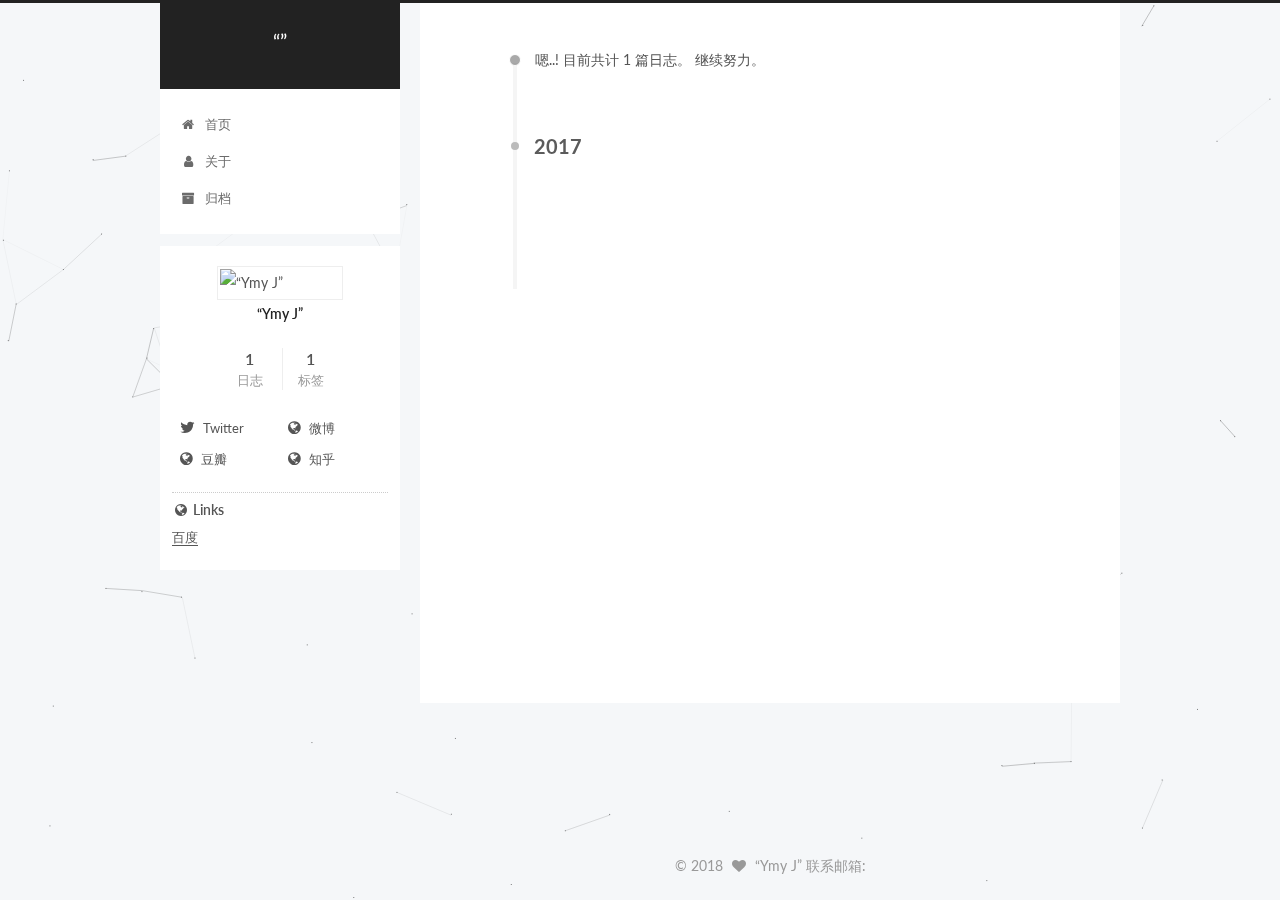
==== archives/index.html @ 7ba3b8d5 "Site updated: 2018-02-01 21:15:27" ====
<!DOCTYPE html>



  


<html class="theme-next pisces use-motion" lang="zh-Hans">
<head>
  <meta charset="UTF-8"/>
<meta http-equiv="X-UA-Compatible" content="IE=edge" />
<meta name="viewport" content="width=device-width, initial-scale=1, maximum-scale=1"/>
<meta name="theme-color" content="#222">
<meta name="google-site-verification" content="NlLDxI8BqoZRFoUA8p0LMrttBZUFwiZdtdNkW_THh2k" />









<meta http-equiv="Cache-Control" content="no-transform" />
<meta http-equiv="Cache-Control" content="no-siteapp" />



  <meta name="google-site-verification" content="true" />













  
  
  <link href="/lib/fancybox/source/jquery.fancybox.css?v=2.1.5" rel="stylesheet" type="text/css" />




  
  
  
  

  
    
    
  

  

  

  

  

  
    
    
    <link href="//fonts.googleapis.com/css?family=Lato:300,300italic,400,400italic,700,700italic&subset=latin,latin-ext" rel="stylesheet" type="text/css">
  






<link href="/lib/font-awesome/css/font-awesome.min.css?v=4.6.2" rel="stylesheet" type="text/css" />

<link href="/css/main.css?v=5.1.2" rel="stylesheet" type="text/css" />









  <link rel="shortcut icon" type="image/x-icon" href="/favicon.ico?v=5.1.2" />






<meta property="og:type" content="website">
<meta property="og:title" content="“”">
<meta property="og:url" content="http://gamejsq.github.io/archives/index.html">
<meta property="og:site_name" content="“”">
<meta property="og:locale" content="zh-Hans">
<meta name="twitter:card" content="summary">
<meta name="twitter:title" content="“”">



<script type="text/javascript" id="hexo.configurations">
  var NexT = window.NexT || {};
  var CONFIG = {
    root: '/',
    scheme: 'Pisces',
    sidebar: {"position":"left","display":"post","offset":12,"offset_float":12,"b2t":false,"scrollpercent":false,"onmobile":false},
    fancybox: true,
    tabs: true,
    motion: true,
    duoshuo: {
      userId: '0',
      author: '博主'
    },
    algolia: {
      applicationID: '',
      apiKey: '',
      indexName: '',
      hits: {"per_page":10},
      labels: {"input_placeholder":"Search for Posts","hits_empty":"We didn't find any results for the search: ${query}","hits_stats":"${hits} results found in ${time} ms"}
    }
  };
</script>



  <link rel="canonical" href="http://gamejsq.github.io/archives/"/>





  <title>归档 | “”</title>
  












  <div style="display: none;">
    <script src="//s95.cnzz.com/z_stat.php?id=1267088161&web_id=1267088161" language="JavaScript"></script>
  </div>





</head>

<body itemscope itemtype="http://schema.org/WebPage" lang="zh-Hans">

  
  
    
  

  <div class="container sidebar-position-left  page-archive  ">
    <div class="headband"></div>

    <header id="header" class="header" itemscope itemtype="http://schema.org/WPHeader">
      <div class="header-inner"><div class="site-brand-wrapper">
  <div class="site-meta ">
    

    <div class="custom-logo-site-title">
      <a href="/"  class="brand" rel="start">
        <span class="logo-line-before"><i></i></span>
        <span class="site-title">“”</span>
        <span class="logo-line-after"><i></i></span>
      </a>
    </div>
      
        <p class="site-subtitle"></p>
      
  </div>

  <div class="site-nav-toggle">
    <button>
      <span class="btn-bar"></span>
      <span class="btn-bar"></span>
      <span class="btn-bar"></span>
    </button>
  </div>
</div>

<nav class="site-nav">
  

  
    <ul id="menu" class="menu">
      
        
        <li class="menu-item menu-item-home">
          <a href="/" rel="section">
            
              <i class="menu-item-icon fa fa-fw fa-home"></i> <br />
            
            首页
          </a>
        </li>
      
        
        <li class="menu-item menu-item-about">
          <a href="/about/" rel="section">
            
              <i class="menu-item-icon fa fa-fw fa-user"></i> <br />
            
            关于
          </a>
        </li>
      
        
        <li class="menu-item menu-item-archives">
          <a href="/archives/" rel="section">
            
              <i class="menu-item-icon fa fa-fw fa-archive"></i> <br />
            
            归档
          </a>
        </li>
      

      
    </ul>
  

  
</nav>



 </div>
    </header>

    <main id="main" class="main">
      <div class="main-inner">
        <div class="content-wrap">
          <div id="content" class="content">
            

  
  
  
  <div class="post-block archive">
    <div id="posts" class="posts-collapse">
      <span class="archive-move-on"></span>

      <span class="archive-page-counter">
        
        
        
          
        
        嗯..! 目前共计 1 篇日志。 继续努力。
      </span>

      

        
        
        

        
          
          <div class="collection-title">
            <h2 class="archive-year motion-element" id="archive-year-2017">2017</h2>
          </div>
        
        

        

  <article class="post post-type-normal" itemscope itemtype="http://schema.org/Article">
    <header class="post-header">

      <h2 class="post-title">
        
            <a class="post-title-link" href="/2017/10/31/gamejsqhelp/" itemprop="url">
              
                <span itemprop="name">最新科学上网排行</span>
              
            </a>
        
      </h2>

      <div class="post-meta">
        <time class="post-time" itemprop="dateCreated"
              datetime="2017-10-31T23:24:54+08:00"
              content="2017-10-31" >
          10-31
        </time>
      </div>

    </header>
  </article>



      

    </div>
  </div>
  
  
  

  



          </div>
          


          

        </div>
        
          
  
  <div class="sidebar-toggle">
    <div class="sidebar-toggle-line-wrap">
      <span class="sidebar-toggle-line sidebar-toggle-line-first"></span>
      <span class="sidebar-toggle-line sidebar-toggle-line-middle"></span>
      <span class="sidebar-toggle-line sidebar-toggle-line-last"></span>
    </div>
  </div>

  <aside id="sidebar" class="sidebar">
    
    <div class="sidebar-inner">

      

      

      <section class="site-overview sidebar-panel sidebar-panel-active">
        <div class="site-author motion-element" itemprop="author" itemscope itemtype="http://schema.org/Person">
          <img class="site-author-image" itemprop="image"
               src="/images/avatar.gif"
               alt="“Ymy J”" />
          <p class="site-author-name" itemprop="name">“Ymy J”</p>
           
              <p class="site-description motion-element" itemprop="description"></p>
          
        </div>
        <nav class="site-state motion-element">

          
            <div class="site-state-item site-state-posts">
              <a href="/archives/">
                <span class="site-state-item-count">1</span>
                <span class="site-state-item-name">日志</span>
              </a>
            </div>
          

          

          
            
            
            <div class="site-state-item site-state-tags">
              
                <span class="site-state-item-count">1</span>
                <span class="site-state-item-name">标签</span>
              
            </div>
          

        </nav>

        

        <div class="links-of-author motion-element">
          
            
              <span class="links-of-author-item">
                <a href="https://twitter.com/" target="_blank" title="Twitter">
                  
                    <i class="fa fa-fw fa-twitter"></i>
                  
                    
                      Twitter
                    
                </a>
              </span>
            
              <span class="links-of-author-item">
                <a href="http://weibo.com/" target="_blank" title="微博">
                  
                    <i class="fa fa-fw fa-globe"></i>
                  
                    
                      微博
                    
                </a>
              </span>
            
              <span class="links-of-author-item">
                <a href="http://douban.com/" target="_blank" title="豆瓣">
                  
                    <i class="fa fa-fw fa-globe"></i>
                  
                    
                      豆瓣
                    
                </a>
              </span>
            
              <span class="links-of-author-item">
                <a href="http://www.zhihu.com/" target="_blank" title="知乎">
                  
                    <i class="fa fa-fw fa-globe"></i>
                  
                    
                      知乎
                    
                </a>
              </span>
            
          
        </div>

        
        

        
        
          <div class="links-of-blogroll motion-element links-of-blogroll-block">
            <div class="links-of-blogroll-title">
              <i class="fa  fa-fw fa-globe"></i>
              Links
            </div>
            <ul class="links-of-blogroll-list">
              
                <li class="links-of-blogroll-item">
                  <a href="http://www.baidu.com/" title="百度" target="_blank">百度</a>
                </li>
              
            </ul>
          </div>
        

        


      </section>

      

      

    </div>
  </aside>


        
      </div>
    </main>

    <footer id="footer" class="footer">
      <div class="footer-inner">
        <div class="copyright" >
  
  &copy; 
  <span itemprop="copyrightYear">2018</span>
  <span class="with-love">
    <i class="fa fa-heart"></i>
  </span>
  <span class="author" itemprop="copyrightHolder">“Ymy J” 联系邮箱: </span>
</div>



        
<div class="busuanzi-count">
  <script async src="https://dn-lbstatics.qbox.me/busuanzi/2.3/busuanzi.pure.mini.js"></script>

  

  
</div>


        
      </div>
    </footer>

    
      <div class="back-to-top">
        <i class="fa fa-arrow-up"></i>
        
      </div>
    

  </div>

  

<script type="text/javascript">
  if (Object.prototype.toString.call(window.Promise) !== '[object Function]') {
    window.Promise = null;
  }
</script>









  


  











  
  <script type="text/javascript" src="/lib/jquery/index.js?v=2.1.3"></script>

  
  <script type="text/javascript" src="/lib/fastclick/lib/fastclick.min.js?v=1.0.6"></script>

  
  <script type="text/javascript" src="/lib/jquery_lazyload/jquery.lazyload.js?v=1.9.7"></script>

  
  <script type="text/javascript" src="/lib/velocity/velocity.min.js?v=1.2.1"></script>

  
  <script type="text/javascript" src="/lib/velocity/velocity.ui.min.js?v=1.2.1"></script>

  
  <script type="text/javascript" src="/lib/fancybox/source/jquery.fancybox.pack.js?v=2.1.5"></script>

  
  <script type="text/javascript" src="/lib/canvas-nest/canvas-nest.min.js"></script>


  


  <script type="text/javascript" src="/js/src/utils.js?v=5.1.2"></script>

  <script type="text/javascript" src="/js/src/motion.js?v=5.1.2"></script>



  
  


  <script type="text/javascript" src="/js/src/affix.js?v=5.1.2"></script>

  <script type="text/javascript" src="/js/src/schemes/pisces.js?v=5.1.2"></script>



  
  
    <script type="text/javascript" id="motion.page.archive">
      $('.archive-year').velocity('transition.slideLeftIn');
    </script>
  


  


  <script type="text/javascript" src="/js/src/bootstrap.js?v=5.1.2"></script>



  


  




	





  





  






  





  

  

  

  

  

  

</body>
</html>
---- css/main.css ----
/* normalize.css v3.0.2 | MIT License | git.io/normalize */
html {
  font-family: sans-serif; /* 1 */
  -ms-text-size-adjust: 100%; /* 2 */
  -webkit-text-size-adjust: 100%; /* 2 */
}
body {
  margin: 0;
}
article,
aside,
details,
figcaption,
figure,
footer,
header,
hgroup,
main,
menu,
nav,
section,
summary {
  display: block;
}
audio,
canvas,
progress,
video {
  display: inline-block; /* 1 */
  vertical-align: baseline; /* 2 */
}
audio:not([controls]) {
  display: none;
  height: 0;
}
[hidden],
template {
  display: none;
}
a {
  background-color: transparent;
}
a:active,
a:hover {
  outline: 0;
}
abbr[title] {
  border-bottom: 1px dotted;
}
b,
strong {
  font-weight: bold;
}
dfn {
  font-style: italic;
}
h1 {
  font-size: 2em;
  margin: 0.67em 0;
}
mark {
  background: #ff0;
  color: #000;
}
small {
  font-size: 80%;
}
sub,
sup {
  font-size: 75%;
  line-height: 0;
  position: relative;
  vertical-align: baseline;
}
sup {
  top: -0.5em;
}
sub {
  bottom: -0.25em;
}
img {
  border: 0;
}
svg:not(:root) {
  overflow: hidden;
}
figure {
  margin: 1em 40px;
}
hr {
  -moz-box-sizing: content-box;
  box-sizing: content-box;
  height: 0;
}
pre {
  overflow: auto;
}
code,
kbd,
pre,
samp {
  font-family: monospace, monospace;
  font-size: 1em;
}
button,
input,
optgroup,
select,
textarea {
  color: inherit; /* 1 */
  font: inherit; /* 2 */
  margin: 0; /* 3 */
}
button {
  overflow: visible;
}
button,
select {
  text-transform: none;
}
button,
html input[type="button"],
input[type="reset"],
input[type="submit"] {
  -webkit-appearance: button; /* 2 */
  cursor: pointer; /* 3 */
}
button[disabled],
html input[disabled] {
  cursor: default;
}
button::-moz-focus-inner,
input::-moz-focus-inner {
  border: 0;
  padding: 0;
}
input {
  line-height: normal;
}
input[type="checkbox"],
input[type="radio"] {
  box-sizing: border-box; /* 1 */
  padding: 0; /* 2 */
}
input[type="number"]::-webkit-inner-spin-button,
input[type="number"]::-webkit-outer-spin-button {
  height: auto;
}
input[type="search"] {
  -webkit-appearance: textfield; /* 1 */
  -moz-box-sizing: content-box;
  -webkit-box-sizing: content-box; /* 2 */
  box-sizing: content-box;
}
input[type="search"]::-webkit-search-cancel-button,
input[type="search"]::-webkit-search-decoration {
  -webkit-appearance: none;
}
fieldset {
  border: 1px solid #c0c0c0;
  margin: 0 2px;
  padding: 0.35em 0.625em 0.75em;
}
legend {
  border: 0; /* 1 */
  padding: 0; /* 2 */
}
textarea {
  overflow: auto;
}
optgroup {
  font-weight: bold;
}
table {
  border-collapse: collapse;
  border-spacing: 0;
}
td,
th {
  padding: 0;
}
::selection {
  background: #262a30;
  color: #fff;
}
body {
  position: relative;
  font-family: 'Lato', "PingFang SC", "Microsoft YaHei", sans-serif;
  font-size: 14px;
  line-height: 2;
  color: #555;
  background: #f5f7f9;
}
@media (max-width: 767px) {
  body {
    padding-right: 0 !important;
  }
}
@media (min-width: 768px) and (max-width: 991px) {
  body {
    padding-right: 0 !important;
  }
}
@media (min-width: 1600px) {
  body {
    font-size: 16px;
  }
}
h1,
h2,
h3,
h4,
h5,
h6 {
  margin: 0;
  padding: 0;
  font-weight: bold;
  line-height: 1.5;
  font-family: 'Lato', "PingFang SC", "Microsoft YaHei", sans-serif;
}
h2,
h3,
h4,
h5,
h6 {
  margin: 20px 0 15px;
}
h1 {
  font-size: 22px;
}
@media (max-width: 767px) {
  h1 {
    font-size: 18px;
  }
}
h2 {
  font-size: 20px;
}
@media (max-width: 767px) {
  h2 {
    font-size: 16px;
  }
}
h3 {
  font-size: 18px;
}
@media (max-width: 767px) {
  h3 {
    font-size: 14px;
  }
}
h4 {
  font-size: 16px;
}
@media (max-width: 767px) {
  h4 {
    font-size: 12px;
  }
}
h5 {
  font-size: 14px;
}
@media (max-width: 767px) {
  h5 {
    font-size: 10px;
  }
}
h6 {
  font-size: 12px;
}
@media (max-width: 767px) {
  h6 {
    font-size: 8px;
  }
}
p {
  margin: 0 0 20px 0;
}
a {
  color: #555;
  text-decoration: none;
  border-bottom: 1px solid #999;
  word-wrap: break-word;
}
a:hover {
  color: #222;
  border-bottom-color: #222;
}
blockquote {
  margin: 0;
  padding: 0;
}
img {
  display: block;
  margin: auto;
  max-width: 100%;
  height: auto;
}
hr {
  margin: 40px 0;
  height: 3px;
  border: none;
  background-color: #ddd;
  background-image: repeating-linear-gradient(-45deg, #fff, #fff 4px, transparent 4px, transparent 8px);
}
blockquote {
  padding: 0 15px;
  color: #666;
  border-left: 4px solid #ddd;
}
blockquote cite::before {
  content: "-";
  padding: 0 5px;
}
dt {
  font-weight: 700;
}
dd {
  margin: 0;
  padding: 0;
}
.text-left {
  text-align: left;
}
.text-center {
  text-align: center;
}
.text-right {
  text-align: right;
}
.text-justify {
  text-align: justify;
}
.text-nowrap {
  white-space: nowrap;
}
.text-lowercase {
  text-transform: lowercase;
}
.text-uppercase {
  text-transform: uppercase;
}
.text-capitalize {
  text-transform: capitalize;
}
.center-block {
  display: block;
  margin-left: auto;
  margin-right: auto;
}
.clearfix:before,
.clearfix:after {
  content: " ";
  display: table;
}
.clearfix:after {
  clear: both;
}
.pullquote {
  width: 45%;
}
.pullquote.left {
  float: left;
  margin-left: 5px;
  margin-right: 10px;
}
.pullquote.right {
  float: right;
  margin-left: 10px;
  margin-right: 5px;
}
.affix.affix.affix {
  position: fixed;
}
.translation {
  margin-top: -20px;
  font-size: 14px;
  color: #999;
}
.scrollbar-measure {
  width: 100px;
  height: 100px;
  overflow: scroll;
  position: absolute;
  top: -9999px;
}
.use-motion .motion-element {
  opacity: 0;
}
table {
  margin: 20px 0;
  width: 100%;
  border-collapse: collapse;
  border-spacing: 0;
  border: 1px solid #ddd;
  font-size: 14px;
  table-layout: fixed;
  word-wrap: break-all;
}
table>tbody>tr:nth-of-type(odd) {
  background-color: #f9f9f9;
}
table>tbody>tr:hover {
  background-color: #f5f5f5;
}
caption,
th,
td {
  padding: 8px;
  text-align: left;
  vertical-align: middle;
  font-weight: normal;
}
th,
td {
  border-bottom: 3px solid #ddd;
  border-right: 1px solid #eee;
}
th {
  padding-bottom: 10px;
  font-weight: 700;
}
td {
  border-bottom-width: 1px;
}
html,
body {
  height: 100%;
}
.container {
  position: relative;
  min-height: 100%;
}
.header-inner {
  margin: 0 auto;
  padding: 100px 0 70px;
  width: 700px;
}
@media (min-width: 1600px) {
  .container .header-inner {
    width: 900px;
  }
}
.main {
  padding-bottom: 150px;
}
.main-inner {
  margin: 0 auto;
  width: 700px;
}
@media (min-width: 1600px) {
  .container .main-inner {
    width: 900px;
  }
}
.footer {
  position: absolute;
  left: 0;
  bottom: 0;
  width: 100%;
  min-height: 50px;
}
.footer-inner {
  box-sizing: border-box;
  margin: 20px auto;
  width: 700px;
}
@media (min-width: 1600px) {
  .container .footer-inner {
    width: 900px;
  }
}
pre,
.highlight {
  overflow: auto;
  margin: 20px 0;
  padding: 0;
  font-size: 13px;
  color: #4d4d4c;
  background: #f7f7f7;
  line-height: 1.6;
}
pre,
code {
  font-family: consolas, Menlo, "PingFang SC", "Microsoft YaHei", monospace;
}
code {
  padding: 2px 4px;
  word-wrap: break-word;
  color: #555;
  background: #eee;
  border-radius: 3px;
  font-size: 13px;
}
pre code {
  padding: 0;
  color: #4d4d4c;
  background: none;
  text-shadow: none;
}
.highlight {
  border-radius: 1px;
}
.highlight pre {
  border: none;
  margin: 0;
  padding: 10px 0;
}
.highlight table {
  margin: 0;
  width: auto;
  border: none;
}
.highlight td {
  border: none;
  padding: 0;
}
.highlight figcaption {
  font-size: 1em;
  color: #4d4d4c;
  line-height: 1em;
  margin-bottom: 1em;
}
.highlight figcaption:before,
.highlight figcaption:after {
  content: " ";
  display: table;
}
.highlight figcaption:after {
  clear: both;
}
.highlight figcaption a {
  float: right;
  color: #4d4d4c;
}
.highlight figcaption a:hover {
  border-bottom-color: #4d4d4c;
}
.highlight .gutter pre {
  padding-left: 10px;
  padding-right: 10px;
  color: #869194;
  text-align: right;
  background-color: #eff2f3;
}
.highlight .code pre {
  width: 100%;
  padding-left: 10px;
  padding-right: 10px;
  background-color: #f7f7f7;
}
.highlight .line {
  height: 20px;
}
.gutter {
  -webkit-user-select: none;
  -moz-user-select: none;
  -ms-user-select: none;
  user-select: none;
}
.gist table {
  width: auto;
}
.gist table td {
  border: none;
}
pre .deletion {
  background: #fdd;
}
pre .addition {
  background: #dfd;
}
pre .meta {
  color: #8959a8;
}
pre .comment {
  color: #8e908c;
}
pre .variable,
pre .attribute,
pre .tag,
pre .regexp,
pre .ruby .constant,
pre .xml .tag .title,
pre .xml .pi,
pre .xml .doctype,
pre .html .doctype,
pre .css .id,
pre .css .class,
pre .css .pseudo {
  color: #c82829;
}
pre .number,
pre .preprocessor,
pre .built_in,
pre .literal,
pre .params,
pre .constant,
pre .command {
  color: #f5871f;
}
pre .ruby .class .title,
pre .css .rules .attribute,
pre .string,
pre .value,
pre .inheritance,
pre .header,
pre .ruby .symbol,
pre .xml .cdata,
pre .special,
pre .number,
pre .formula {
  color: #718c00;
}
pre .title,
pre .css .hexcolor {
  color: #3e999f;
}
pre .function,
pre .python .decorator,
pre .python .title,
pre .ruby .function .title,
pre .ruby .title .keyword,
pre .perl .sub,
pre .javascript .title,
pre .coffeescript .title {
  color: #4271ae;
}
pre .keyword,
pre .javascript .function {
  color: #8959a8;
}
.full-image.full-image.full-image {
  border: none;
  max-width: 100%;
  width: auto;
  margin: 20px auto;
}
@media (min-width: 992px) {
  .full-image.full-image.full-image {
    max-width: none;
    width: 118%;
    margin: 0 -9%;
  }
}
.blockquote-center,
.page-home .post-type-quote blockquote,
.page-post-detail .post-type-quote blockquote {
  position: relative;
  margin: 40px 0;
  padding: 0;
  border-left: none;
  text-align: center;
}
.blockquote-center::before,
.page-home .post-type-quote blockquote::before,
.page-post-detail .post-type-quote blockquote::before,
.blockquote-center::after,
.page-home .post-type-quote blockquote::after,
.page-post-detail .post-type-quote blockquote::after {
  position: absolute;
  content: ' ';
  display: block;
  width: 100%;
  height: 24px;
  opacity: 0.2;
  background-repeat: no-repeat;
  background-position: 0 -6px;
  background-size: 22px 22px;
}
.blockquote-center::before,
.page-home .post-type-quote blockquote::before,
.page-post-detail .post-type-quote blockquote::before {
  top: -20px;
  background-image: url("../images/quote-l.svg");
  border-top: 1px solid #ccc;
}
.blockquote-center::after,
.page-home .post-type-quote blockquote::after,
.page-post-detail .post-type-quote blockquote::after {
  bottom: -20px;
  background-image: url("../images/quote-r.svg");
  border-bottom: 1px solid #ccc;
  background-position: 100% 8px;
}
.blockquote-center p,
.page-home .post-type-quote blockquote p,
.page-post-detail .post-type-quote blockquote p,
.blockquote-center div,
.page-home .post-type-quote blockquote div,
.page-post-detail .post-type-quote blockquote div {
  text-align: center;
}
.post .post-body .group-picture img {
  box-sizing: border-box;
  padding: 0 3px;
  border: none;
}
.post .group-picture-row {
  overflow: hidden;
  margin-top: 6px;
}
.post .group-picture-row:first-child {
  margin-top: 0;
}
.post .group-picture-column {
  float: left;
}
.page-post-detail .post-body .group-picture-column {
  float: none;
  margin-top: 10px;
  width: auto !important;
}
.page-post-detail .post-body .group-picture-column img {
  margin: 0 auto;
}
.page-archive .group-picture-container {
  overflow: hidden;
}
.page-archive .group-picture-row {
  float: left;
}
.page-archive .group-picture-row:first-child {
  margin-top: 6px;
}
.page-archive .group-picture-column {
  max-width: 150px;
  max-height: 150px;
}
.post-body .note {
  position: relative;
  padding: 15px;
  margin-bottom: 20px;
  border: 1px solid #eee;
  border-left-width: 5px;
  border-radius: 3px;
}
.post-body .note h2,
.post-body .note h3,
.post-body .note h4,
.post-body .note h5,
.post-body .note h6 {
  margin-top: 0;
  margin-bottom: 0;
  border-bottom: initial;
  padding-top: 0 !important;
}
.post-body .note p:first-child,
.post-body .note ul:first-child,
.post-body .note ol:first-child,
.post-body .note table:first-child,
.post-body .note pre:first-child,
.post-body .note blockquote:first-child {
  margin-top: 0;
}
.post-body .note p:last-child,
.post-body .note ul:last-child,
.post-body .note ol:last-child,
.post-body .note table:last-child,
.post-body .note pre:last-child,
.post-body .note blockquote:last-child {
  margin-bottom: 0;
}
.post-body .note.default {
  border-left-color: #777;
}
.post-body .note.default h2,
.post-body .note.default h3,
.post-body .note.default h4,
.post-body .note.default h5,
.post-body .note.default h6 {
  color: #777;
}
.post-body .note.primary {
  border-left-color: #6f42c1;
}
.post-body .note.primary h2,
.post-body .note.primary h3,
.post-body .note.primary h4,
.post-body .note.primary h5,
.post-body .note.primary h6 {
  color: #6f42c1;
}
.post-body .note.info {
  border-left-color: #428bca;
}
.post-body .note.info h2,
.post-body .note.info h3,
.post-body .note.info h4,
.post-body .note.info h5,
.post-body .note.info h6 {
  color: #428bca;
}
.post-body .note.success {
  border-left-color: #5cb85c;
}
.post-body .note.success h2,
.post-body .note.success h3,
.post-body .note.success h4,
.post-body .note.success h5,
.post-body .note.success h6 {
  color: #5cb85c;
}
.post-body .note.warning {
  border-left-color: #f0ad4e;
}
.post-body .note.warning h2,
.post-body .note.warning h3,
.post-body .note.warning h4,
.post-body .note.warning h5,
.post-body .note.warning h6 {
  color: #f0ad4e;
}
.post-body .note.danger {
  border-left-color: #d9534f;
}
.post-body .note.danger h2,
.post-body .note.danger h3,
.post-body .note.danger h4,
.post-body .note.danger h5,
.post-body .note.danger h6 {
  color: #d9534f;
}
.post-body .label {
  display: inline;
  padding: 0 2px;
  white-space: nowrap;
}
.post-body .label.default {
  background-color: #f0f0f0;
}
.post-body .label.primary {
  background-color: #efe6f7;
}
.post-body .label.info {
  background-color: #e5f2f8;
}
.post-body .label.success {
  background-color: #e7f4e9;
}
.post-body .label.warning {
  background-color: #fcf6e1;
}
.post-body .label.danger {
  background-color: #fae8eb;
}
.post-body .tabs {
  position: relative;
  display: block;
  margin-bottom: 20px;
  padding-top: 10px;
}
.post-body .tabs ul.nav-tabs {
  margin: 0;
  padding: 0;
  display: flex;
  margin-bottom: -1px;
}
@media (max-width: 413px) {
  .post-body .tabs ul.nav-tabs {
    display: block;
    margin-bottom: 5px;
  }
}
.post-body .tabs ul.nav-tabs li.tab {
  list-style-type: none !important;
  margin: 0 0.25em 0 0;
  border-top: 3px solid transparent;
  border-left: 1px solid transparent;
  border-right: 1px solid transparent;
}
@media (max-width: 413px) {
  .post-body .tabs ul.nav-tabs li.tab {
    margin: initial;
    border-top: 1px solid transparent;
    border-left: 3px solid transparent;
    border-right: 1px solid transparent;
    border-bottom: 1px solid transparent;
  }
}
.post-body .tabs ul.nav-tabs li.tab a {
  outline: 0;
  border-bottom: initial;
  display: block;
  line-height: 1.8em;
  padding: 0.25em 0.75em;
  transition-duration: 0.2s;
  transition-timing-function: ease-out;
  transition-delay: 0s;
}
.post-body .tabs ul.nav-tabs li.tab a i {
  width: 1.285714285714286em;
}
.post-body .tabs ul.nav-tabs li.tab.active {
  border-top: 3px solid #fc6423;
  border-left: 1px solid #ddd;
  border-right: 1px solid #ddd;
  background-color: #fff;
}
@media (max-width: 413px) {
  .post-body .tabs ul.nav-tabs li.tab.active {
    border-top: 1px solid #ddd;
    border-left: 3px solid #fc6423;
    border-right: 1px solid #ddd;
    border-bottom: 1px solid #ddd;
  }
}
.post-body .tabs ul.nav-tabs li.tab.active a {
  cursor: default;
  color: #555;
}
.post-body .tabs .tab-content {
  background-color: #fff;
}
.post-body .tabs .tab-content .tab-pane {
  border: 1px solid #ddd;
  padding: 20px 20px 0 20px;
}
.post-body .tabs .tab-content .tab-pane:not(.active) {
  display: none !important;
}
.post-body .tabs .tab-content .tab-pane.active {
  display: block !important;
}
.btn {
  display: inline-block;
  padding: 0 20px;
  font-size: 14px;
  color: #fff;
  background: #222;
  border: 2px solid #555;
  text-decoration: none;
  border-radius: 0;
  transition-property: background-color;
  transition-duration: 0.2s;
  transition-timing-function: ease-in-out;
  transition-delay: 0s;
}
.btn:hover,
.post-button .btn:hover {
  border-color: #222;
  color: #fff;
  background: #222;
}
.btn-bar {
  display: block;
  width: 22px;
  height: 2px;
  background: #555;
  border-radius: 1px;
}
.btn-bar+.btn-bar {
  margin-top: 4px;
}
.pagination {
  margin: 120px 0 40px;
  text-align: center;
  border-top: 1px solid #eee;
}
.page-number-basic,
.pagination .prev,
.pagination .next,
.pagination .page-number,
.pagination .space {
  display: inline-block;
  position: relative;
  top: -1px;
  margin: 0 10px;
  padding: 0 10px;
  line-height: 30px;
}
@media (max-width: 767px) {
  .page-number-basic,
  .pagination .prev,
  .pagination .next,
  .pagination .page-number,
  .pagination .space {
    margin: 0 5px;
  }
}
.pagination .prev,
.pagination .next,
.pagination .page-number {
  border-bottom: 0;
  border-top: 1px solid #eee;
  transition-property: border-color;
  transition-duration: 0.2s;
  transition-timing-function: ease-in-out;
  transition-delay: 0s;
}
.pagination .prev:hover,
.pagination .next:hover,
.pagination .page-number:hover {
  border-top-color: #222;
}
.pagination .space {
  padding: 0;
  margin: 0;
}
.pagination .prev {
  margin-left: 0;
}
.pagination .next {
  margin-right: 0;
}
.pagination .page-number.current {
  color: #fff;
  background: #ccc;
  border-top-color: #ccc;
}
@media (max-width: 767px) {
  .pagination {
    border-top: none;
  }
  .pagination .prev,
  .pagination .next,
  .pagination .page-number {
    margin-bottom: 10px;
    border-top: 0;
    border-bottom: 1px solid #eee;
  }
  .pagination .prev:hover,
  .pagination .next:hover,
  .pagination .page-number:hover {
    border-bottom-color: #222;
  }
}
.comments {
  margin: 60px 20px 0;
}
.tag-cloud {
  text-align: center;
}
.tag-cloud a {
  display: inline-block;
  margin: 10px;
}
.back-to-top {
  box-sizing: border-box;
  position: fixed;
  bottom: -100px;
  right: 30px;
  z-index: 1050;
  padding: 0 6px;
  width: 24px;
  background: #222;
  font-size: 12px;
  opacity: 0.6;
  color: #fff;
  cursor: pointer;
  text-align: center;
  -webkit-transform: translateZ(0);
  transition-property: bottom;
  transition-duration: 0.2s;
  transition-timing-function: ease-in-out;
  transition-delay: 0s;
}
@media (min-width: 768px) and (max-width: 991px) {
  .back-to-top {
    display: none !important;
  }
}
@media (max-width: 767px) {
  .back-to-top {
    display: none !important;
  }
}
.back-to-top.back-to-top-on {
  bottom: 30px;
}
.header {
  background: transparent;
}
.header-inner {
  position: relative;
}
.headband {
  height: 3px;
  background: #222;
}
.site-meta {
  margin: 0;
  text-align: center;
}
@media (max-width: 767px) {
  .site-meta {
    text-align: center;
  }
}
.brand {
  position: relative;
  display: inline-block;
  padding: 0 40px;
  color: #fff;
  background: #222;
  border-bottom: none;
}
.brand:hover {
  color: #fff;
}
.logo {
  display: inline-block;
  margin-right: 5px;
  line-height: 36px;
  vertical-align: top;
}
.site-title {
  display: inline-block;
  vertical-align: top;
  line-height: 36px;
  font-size: 20px;
  font-weight: normal;
  font-family: 'Lato', "PingFang SC", "Microsoft YaHei", sans-serif;
}
.site-subtitle {
  margin-top: 10px;
  font-size: 13px;
  color: #ddd;
}
.use-motion .brand {
  opacity: 0;
}
.use-motion .logo,
.use-motion .site-title,
.use-motion .site-subtitle {
  opacity: 0;
  position: relative;
  top: -10px;
}
.site-nav-toggle {
  display: none;
  position: absolute;
  top: 10px;
  left: 10px;
}
@media (max-width: 767px) {
  .site-nav-toggle {
    display: block;
  }
}
.site-nav-toggle button {
  margin-top: 2px;
  padding: 9px 10px;
  background: transparent;
  border: none;
}
@media (max-width: 767px) {
  .site-nav {
    display: none;
    margin: 0 -10px;
    padding: 0 10px;
    clear: both;
    border-top: 1px solid #ddd;
  }
}
@media (min-width: 768px) and (max-width: 991px) {
  .site-nav {
    display: block !important;
  }
}
@media (min-width: 992px) {
  .site-nav {
    display: block !important;
  }
}
.menu {
  margin-top: 20px;
  padding-left: 0;
  text-align: center;
}
.menu .menu-item {
  display: inline-block;
  margin: 0 10px;
  list-style: none;
}
@media screen and (max-width: 767px) {
  .menu .menu-item {
    margin-top: 10px;
  }
}
.menu .menu-item a {
  display: block;
  font-size: 13px;
  line-height: inherit;
  border-bottom: 1px solid transparent;
  transition-property: border-color;
  transition-duration: 0.2s;
  transition-timing-function: ease-in-out;
  transition-delay: 0s;
}
.menu .menu-item a:hover,
.menu-item-active a {
  border-bottom-color: #222;
}
.menu .menu-item .fa {
  margin-right: 5px;
}
.use-motion .menu-item {
  opacity: 0;
}
.post-body {
  font-family: 'Lato', "PingFang SC", "Microsoft YaHei", sans-serif;
}
@media (max-width: 767px) {
  .post-body {
    word-break: break-word;
  }
}
.post-body .fancybox img {
  display: block !important;
  margin: 0 auto;
  cursor: pointer;
  cursor: zoom-in;
  cursor: -webkit-zoom-in;
}
.post-body .image-caption,
.post-body .figure .caption {
  margin: 10px auto 15px;
  text-align: center;
  font-size: 14px;
  color: #999;
  font-weight: bold;
  line-height: 1;
}
.post-sticky-flag {
  display: inline-block;
  font-size: 16px;
  -ms-transform: rotate(30deg);
  -webkit-transform: rotate(30deg);
  -moz-transform: rotate(30deg);
  -ms-transform: rotate(30deg);
  -o-transform: rotate(30deg);
  transform: rotate(30deg);
}
.posts-expand {
  padding-top: 40px;
}
@media (max-width: 767px) {
  .posts-expand {
    margin: 0 20px;
  }
  .post-body pre {
    padding: 10px;
  }
  .post-body pre .gutter pre {
    padding-right: 10px;
  }
  .post-body .highlight {
    margin-left: 0px;
    margin-right: 0px;
    padding: 0;
  }
  .post-body .highlight .gutter pre {
    padding-right: 10px;
  }
}
@media (min-width: 992px) {
  .posts-expand .post-body {
    text-align: justify;
  }
}
.posts-expand .post-body h2,
.posts-expand .post-body h3,
.posts-expand .post-body h4,
.posts-expand .post-body h5,
.posts-expand .post-body h6 {
  padding-top: 10px;
}
.posts-expand .post-body h2 .header-anchor,
.posts-expand .post-body h3 .header-anchor,
.posts-expand .post-body h4 .header-anchor,
.posts-expand .post-body h5 .header-anchor,
.posts-expand .post-body h6 .header-anchor {
  float: right;
  margin-left: 10px;
  color: #ccc;
  border-bottom-style: none;
  visibility: hidden;
}
.posts-expand .post-body h2 .header-anchor:hover,
.posts-expand .post-body h3 .header-anchor:hover,
.posts-expand .post-body h4 .header-anchor:hover,
.posts-expand .post-body h5 .header-anchor:hover,
.posts-expand .post-body h6 .header-anchor:hover {
  color: inherit;
}
.posts-expand .post-body h2:hover .header-anchor,
.posts-expand .post-body h3:hover .header-anchor,
.posts-expand .post-body h4:hover .header-anchor,
.posts-expand .post-body h5:hover .header-anchor,
.posts-expand .post-body h6:hover .header-anchor {
  visibility: visible;
}
.posts-expand .post-body ul li {
  list-style: circle;
}
.posts-expand .post-body img {
  box-sizing: border-box;
  margin: auto;
  padding: 3px;
  border: 1px solid #ddd;
}
.posts-expand .fancybox img {
  margin: 0 auto;
}
@media (max-width: 767px) {
  .posts-collapse {
    margin: 0 20px;
  }
  .posts-collapse .post-title,
  .posts-collapse .post-meta {
    display: block;
    width: auto;
    text-align: left;
  }
}
.posts-collapse {
  position: relative;
  z-index: 1010;
  margin-left: 55px;
}
.posts-collapse::after {
  content: " ";
  position: absolute;
  top: 20px;
  left: 0;
  margin-left: -2px;
  width: 4px;
  height: 100%;
  background: #f5f5f5;
  z-index: -1;
}
@media (max-width: 767px) {
  .posts-collapse {
    margin: 0 20px;
  }
}
.posts-collapse .collection-title {
  position: relative;
  margin: 60px 0;
}
.posts-collapse .collection-title h1,
.posts-collapse .collection-title h2 {
  margin-left: 20px;
}
.posts-collapse .collection-title small {
  color: #bbb;
  margin-left: 5px;
}
.posts-collapse .collection-title::before {
  content: " ";
  position: absolute;
  left: 0;
  top: 50%;
  margin-left: -4px;
  margin-top: -4px;
  width: 8px;
  height: 8px;
  background: #bbb;
  border-radius: 50%;
}
.posts-collapse .post {
  margin: 30px 0;
}
.posts-collapse .post-header {
  position: relative;
  transition-duration: 0.2s;
  transition-timing-function: ease-in-out;
  transition-delay: 0s;
  transition-property: border;
  border-bottom: 1px dashed #ccc;
}
.posts-collapse .post-header::before {
  content: " ";
  position: absolute;
  left: 0;
  top: 12px;
  width: 6px;
  height: 6px;
  margin-left: -4px;
  background: #bbb;
  border-radius: 50%;
  border: 1px solid #fff;
  transition-duration: 0.2s;
  transition-timing-function: ease-in-out;
  transition-delay: 0s;
  transition-property: background;
}
.posts-collapse .post-header:hover {
  border-bottom-color: #666;
}
.posts-collapse .post-header:hover::before {
  background: #222;
}
.posts-collapse .post-meta {
  position: absolute;
  font-size: 12px;
  left: 20px;
  top: 5px;
}
.posts-collapse .post-comments-count {
  display: none;
}
.posts-collapse .post-title {
  margin-left: 60px;
  font-size: 16px;
  font-weight: normal;
  line-height: inherit;
}
.posts-collapse .post-title::after {
  margin-left: 3px;
  opacity: 0.6;
}
.posts-collapse .post-title a {
  color: #666;
  border-bottom: none;
}
.page-home .post-type-quote .post-header,
.page-post-detail .post-type-quote .post-header,
.page-home .post-type-quote .post-tags,
.page-post-detail .post-type-quote .post-tags {
  display: none;
}
.posts-expand .post-title {
  font-size: 26px;
  text-align: center;
  word-break: break-word;
  font-weight: 400;
}
@media (max-width: 767px) {
  .posts-expand .post-title {
    font-size: 22px;
  }
}
.posts-expand .post-title-link {
  display: inline-block;
  position: relative;
  color: #555;
  border-bottom: none;
  line-height: 1.2;
  vertical-align: top;
}
.posts-expand .post-title-link::before {
  content: "";
  position: absolute;
  width: 100%;
  height: 2px;
  bottom: 0;
  left: 0;
  background-color: #000;
  visibility: hidden;
  -webkit-transform: scaleX(0);
  -moz-transform: scaleX(0);
  -ms-transform: scaleX(0);
  -o-transform: scaleX(0);
  transform: scaleX(0);
  transition-duration: 0.2s;
  transition-timing-function: ease-in-out;
  transition-delay: 0s;
}
.posts-expand .post-title-link:hover::before {
  visibility: visible;
  -webkit-transform: scaleX(1);
  -moz-transform: scaleX(1);
  -ms-transform: scaleX(1);
  -o-transform: scaleX(1);
  transform: scaleX(1);
}
.posts-expand .post-title-link .fa {
  font-size: 16px;
}
.posts-expand .post-meta {
  margin: 3px 0 60px 0;
  color: #999;
  font-family: 'Lato', "PingFang SC", "Microsoft YaHei", sans-serif;
  font-size: 12px;
  text-align: center;
}
.posts-expand .post-meta .post-category-list {
  display: inline-block;
  margin: 0;
  padding: 3px;
}
.posts-expand .post-meta .post-category-list-link {
  color: #999;
}
.posts-expand .post-meta .post-description {
  font-size: 14px;
  margin-top: 2px;
}
.post-wordcount {
  display: inline-block;
}
.post-meta-divider {
  margin: 0 0.5em;
}
.post-meta-item-icon {
  margin-right: 3px;
}
@media (min-width: 768px) and (max-width: 991px) {
  .post-meta-item-icon {
    display: inline-block;
  }
}
@media (max-width: 767px) {
  .post-meta-item-icon {
    display: inline-block;
  }
}
@media (min-width: 768px) and (max-width: 991px) {
  .post-meta-item-text {
    display: none;
  }
}
@media (max-width: 767px) {
  .post-meta-item-text {
    display: none;
  }
}
@media (max-width: 767px) {
  .posts-expand .post-comments-count {
    display: none;
  }
}
.post-button {
  margin-top: 50px;
}
.post-button .btn {
  color: #555;
  font-size: 14px;
  background: #fff;
  border-radius: 2px;
  line-height: 2;
  margin: 0 4px 8px 4px;
}
.post-button .fa-fw {
  width: 1.285714285714286em;
  text-align: left;
}
.posts-expand .post-tags {
  margin-top: 40px;
  text-align: center;
}
.posts-expand .post-tags a {
  display: inline-block;
  margin-right: 10px;
  font-size: 13px;
}
.post-nav {
  display: table;
  margin-top: 15px;
  width: 100%;
  border-top: 1px solid #eee;
}
.post-nav-divider {
  display: table-cell;
  width: 10%;
}
.post-nav-item {
  display: table-cell;
  padding: 10px 0 0 0;
  width: 45%;
  vertical-align: top;
}
.post-nav-item a {
  position: relative;
  display: block;
  line-height: 25px;
  font-size: 14px;
  color: #555;
  border-bottom: none;
}
.post-nav-item a:hover {
  color: #222;
  border-bottom: none;
}
.post-nav-item a:active {
  top: 2px;
}
.post-nav-item .fa {
  position: absolute;
  top: 8px;
  left: 0;
  font-size: 12px;
}
.post-nav-next a {
  padding-left: 15px;
}
.post-nav-prev {
  text-align: right;
}
.post-nav-prev a {
  padding-right: 15px;
}
.post-nav-prev .fa {
  right: 0;
  left: auto;
}
.posts-expand .post-eof {
  display: block;
  margin: 80px auto 60px;
  width: 8%;
  height: 1px;
  background: #ccc;
  text-align: center;
}
.post:last-child .post-eof.post-eof.post-eof {
  display: none;
}
.post-gallery {
  display: table;
  table-layout: fixed;
  width: 100%;
  border-collapse: separate;
}
.post-gallery-row {
  display: table-row;
}
.post-gallery .post-gallery-img {
  display: table-cell;
  text-align: center;
  vertical-align: middle;
  border: none;
}
.post-gallery .post-gallery-img img {
  max-width: 100%;
  max-height: 100%;
  border: none;
}
.fancybox-close,
.fancybox-close:hover {
  border: none;
}
.rtl.post-body p,
.rtl.post-body a,
.rtl.post-body h1,
.rtl.post-body h2,
.rtl.post-body h3,
.rtl.post-body h4,
.rtl.post-body h5,
.rtl.post-body h6,
.rtl.post-body li,
.rtl.post-body ul,
.rtl.post-body ol {
  direction: rtl;
  font-family: UKIJ Ekran;
}
.rtl.post-title {
  font-family: UKIJ Ekran;
}
.sidebar {
  position: fixed;
  right: 0;
  top: 0;
  bottom: 0;
  width: 0;
  z-index: 1040;
  box-shadow: inset 0 2px 6px #000;
  background: #222;
  -webkit-transform: translateZ(0);
}
.sidebar a {
  color: #999;
  border-bottom-color: #555;
}
.sidebar a:hover {
  color: #eee;
}
@media (min-width: 768px) and (max-width: 991px) {
  .sidebar {
    display: none !important;
  }
}
@media (max-width: 767px) {
  .sidebar {
    display: none !important;
  }
}
.sidebar-inner {
  position: relative;
  padding: 20px 10px;
  color: #999;
  text-align: center;
}
.sidebar-toggle {
  position: fixed;
  right: 30px;
  bottom: 45px;
  width: 14px;
  height: 14px;
  padding: 5px;
  background: #222;
  line-height: 0;
  z-index: 1050;
  cursor: pointer;
  -webkit-transform: translateZ(0);
}
@media (min-width: 768px) and (max-width: 991px) {
  .sidebar-toggle {
    display: none !important;
  }
}
@media (max-width: 767px) {
  .sidebar-toggle {
    display: none !important;
  }
}
.sidebar-toggle-line {
  position: relative;
  display: inline-block;
  vertical-align: top;
  height: 2px;
  width: 100%;
  background: #fff;
  margin-top: 3px;
}
.sidebar-toggle-line:first-child {
  margin-top: 0;
}
.site-author-image {
  display: block;
  margin: 0 auto;
  padding: 2px;
  max-width: 120px;
  height: auto;
  border: 1px solid #eee;
}
.site-author-name {
  margin: 0;
  text-align: center;
  color: #222;
  font-weight: 600;
}
.site-description {
  margin-top: 0;
  text-align: center;
  font-size: 13px;
  color: #999;
}
.site-state {
  overflow: hidden;
  line-height: 1.4;
  white-space: nowrap;
  text-align: center;
}
.site-state-item {
  display: inline-block;
  padding: 0 15px;
  border-left: 1px solid #eee;
}
.site-state-item:first-child {
  border-left: none;
}
.site-state-item a {
  border-bottom: none;
}
.site-state-item-count {
  display: block;
  text-align: center;
  color: inherit;
  font-weight: 600;
  font-size: 16px;
}
.site-state-item-name {
  font-size: 13px;
  color: #999;
}
.feed-link {
  margin-top: 20px;
}
.feed-link a {
  display: inline-block;
  padding: 0 15px;
  color: #fc6423;
  border: 1px solid #fc6423;
  border-radius: 4px;
}
.feed-link a i {
  color: #fc6423;
  font-size: 14px;
}
.feed-link a:hover {
  color: #fff;
  background: #fc6423;
}
.feed-link a:hover i {
  color: #fff;
}
.links-of-author {
  margin-top: 20px;
  display: flex;
  flex-wrap: wrap;
  justify-content: center;
}
.links-of-author a {
  display: inline-block;
  vertical-align: middle;
  margin-right: 10px;
  margin-bottom: 10px;
  border-bottom-color: #555;
  font-size: 13px;
}
.links-of-author a:before {
  display: inline-block;
  vertical-align: middle;
  margin-right: 3px;
  content: " ";
  width: 4px;
  height: 4px;
  border-radius: 50%;
  background: #d40bfe;
}
.links-of-blogroll {
  font-size: 13px;
}
.links-of-blogroll-title {
  margin-top: 20px;
  font-size: 14px;
  font-weight: 600;
}
.links-of-blogroll-list {
  margin: 0;
  padding: 0;
  list-style: none;
}
.links-of-blogroll-item {
  padding: 2px 10px;
}
.sidebar-nav {
  margin: 0 0 20px;
  padding-left: 0;
}
.sidebar-nav li {
  display: inline-block;
  cursor: pointer;
  border-bottom: 1px solid transparent;
  font-size: 14px;
  color: #555;
}
.sidebar-nav li:hover {
  color: #fc6423;
}
.page-post-detail .sidebar-nav-toc {
  padding: 0 5px;
}
.page-post-detail .sidebar-nav-overview {
  margin-left: 10px;
}
.sidebar-nav .sidebar-nav-active {
  color: #fc6423;
  border-bottom-color: #fc6423;
}
.sidebar-nav .sidebar-nav-active:hover {
  color: #fc6423;
}
.sidebar-panel {
  display: none;
}
.sidebar-panel-active {
  display: block;
}
.post-toc-empty {
  font-size: 14px;
  color: #666;
}
.post-toc-wrap {
  overflow: hidden;
}
.post-toc {
  overflow: auto;
}
.post-toc ol {
  margin: 0;
  padding: 0 2px 5px 10px;
  text-align: left;
  list-style: none;
  font-size: 14px;
}
.post-toc ol > ol {
  padding-left: 0;
}
.post-toc ol a {
  transition-duration: 0.2s;
  transition-timing-function: ease-in-out;
  transition-delay: 0s;
  transition-property: all;
  color: #666;
  border-bottom-color: #ccc;
}
.post-toc ol a:hover {
  color: #000;
  border-bottom-color: #000;
}
.post-toc .nav-item {
  overflow: hidden;
  text-overflow: ellipsis;
  white-space: nowrap;
  line-height: 1.8;
}
.post-toc .nav .nav-child {
  display: none;
}
.post-toc .nav .active > .nav-child {
  display: block;
}
.post-toc .nav .active-current > .nav-child {
  display: block;
}
.post-toc .nav .active-current > .nav-child > .nav-item {
  display: block;
}
.post-toc .nav .active > a {
  color: #fc6423;
  border-bottom-color: #fc6423;
}
.post-toc .nav .active-current > a {
  color: #fc6423;
}
.post-toc .nav .active-current > a:hover {
  color: #fc6423;
}
.footer {
  font-size: 14px;
  color: #999;
}
.footer img {
  border: none;
}
.footer-inner {
  text-align: center;
}
.with-love {
  display: inline-block;
  margin: 0 5px;
}
.powered-by,
.theme-info {
  display: inline-block;
}
.powered-by {
  margin-right: 10px;
}
.powered-by::after {
  content: "|";
  padding-left: 10px;
}
.cc-license {
  margin-top: 10px;
  text-align: center;
}
.cc-license .cc-opacity {
  opacity: 0.7;
  border-bottom: none;
}
.cc-license .cc-opacity:hover {
  opacity: 0.9;
}
.cc-license img {
  display: inline-block;
}
.theme-next #ds-thread #ds-reset {
  color: #555;
}
.theme-next #ds-thread #ds-reset .ds-replybox {
  margin-bottom: 30px;
}
.theme-next #ds-thread #ds-reset .ds-replybox .ds-avatar,
.theme-next #ds-reset .ds-avatar img {
  box-shadow: none;
}
.theme-next #ds-thread #ds-reset .ds-textarea-wrapper {
  border-color: #c7d4e1;
  background: none;
  border-top-right-radius: 3px;
  border-top-left-radius: 3px;
}
.theme-next #ds-thread #ds-reset .ds-textarea-wrapper textarea {
  height: 60px;
}
.theme-next #ds-reset .ds-rounded-top {
  border-radius: 0;
}
.theme-next #ds-thread #ds-reset .ds-post-toolbar {
  box-sizing: border-box;
  border: 1px solid #c7d4e1;
  background: #f6f8fa;
}
.theme-next #ds-thread #ds-reset .ds-post-options {
  height: 40px;
  border: none;
  background: none;
}
.theme-next #ds-thread #ds-reset .ds-toolbar-buttons {
  top: 11px;
}
.theme-next #ds-thread #ds-reset .ds-sync {
  top: 5px;
}
.theme-next #ds-thread #ds-reset .ds-post-button {
  top: 4px;
  right: 5px;
  width: 90px;
  height: 30px;
  border: 1px solid #c5ced7;
  border-radius: 3px;
  background-image: linear-gradient(#fbfbfc, #f5f7f9);
  color: #60676d;
}
.theme-next #ds-thread #ds-reset .ds-post-button:hover {
  background-position: 0 -30px;
  color: #60676d;
}
.theme-next #ds-thread #ds-reset .ds-comments-info {
  padding: 10px 0;
}
.theme-next #ds-thread #ds-reset .ds-sort {
  display: none;
}
.theme-next #ds-thread #ds-reset li.ds-tab a.ds-current {
  border: none;
  background: #f6f8fa;
  color: #60676d;
}
.theme-next #ds-thread #ds-reset li.ds-tab a.ds-current:hover {
  background-color: #e9f0f7;
  color: #60676d;
}
.theme-next #ds-thread #ds-reset li.ds-tab a {
  border-radius: 2px;
  padding: 5px;
}
.theme-next #ds-thread #ds-reset .ds-login-buttons p {
  color: #999;
  line-height: 36px;
}
.theme-next #ds-thread #ds-reset .ds-login-buttons .ds-service-list li {
  height: 28px;
}
.theme-next #ds-thread #ds-reset .ds-service-list a {
  background: none;
  padding: 5px;
  border: 1px solid;
  border-radius: 3px;
  text-align: center;
}
.theme-next #ds-thread #ds-reset .ds-service-list a:hover {
  color: #fff;
  background: #666;
}
.theme-next #ds-thread #ds-reset .ds-service-list .ds-weibo {
  color: #fc9b00;
  border-color: #fc9b00;
}
.theme-next #ds-thread #ds-reset .ds-service-list .ds-weibo:hover {
  background: #fc9b00;
}
.theme-next #ds-thread #ds-reset .ds-service-list .ds-qq {
  color: #60a3ec;
  border-color: #60a3ec;
}
.theme-next #ds-thread #ds-reset .ds-service-list .ds-qq:hover {
  background: #60a3ec;
}
.theme-next #ds-thread #ds-reset .ds-service-list .ds-renren {
  color: #2e7ac4;
  border-color: #2e7ac4;
}
.theme-next #ds-thread #ds-reset .ds-service-list .ds-renren:hover {
  background: #2e7ac4;
}
.theme-next #ds-thread #ds-reset .ds-service-list .ds-douban {
  color: #37994c;
  border-color: #37994c;
}
.theme-next #ds-thread #ds-reset .ds-service-list .ds-douban:hover {
  background: #37994c;
}
.theme-next #ds-thread #ds-reset .ds-service-list .ds-kaixin {
  color: #fef20d;
  border-color: #fef20d;
}
.theme-next #ds-thread #ds-reset .ds-service-list .ds-kaixin:hover {
  background: #fef20d;
}
.theme-next #ds-thread #ds-reset .ds-service-list .ds-netease {
  color: #f00;
  border-color: #f00;
}
.theme-next #ds-thread #ds-reset .ds-service-list .ds-netease:hover {
  background: #f00;
}
.theme-next #ds-thread #ds-reset .ds-service-list .ds-sohu {
  color: #ffcb05;
  border-color: #ffcb05;
}
.theme-next #ds-thread #ds-reset .ds-service-list .ds-sohu:hover {
  background: #ffcb05;
}
.theme-next #ds-thread #ds-reset .ds-service-list .ds-baidu {
  color: #2831e0;
  border-color: #2831e0;
}
.theme-next #ds-thread #ds-reset .ds-service-list .ds-baidu:hover {
  background: #2831e0;
}
.theme-next #ds-thread #ds-reset .ds-service-list .ds-google {
  color: #166bec;
  border-color: #166bec;
}
.theme-next #ds-thread #ds-reset .ds-service-list .ds-google:hover {
  background: #166bec;
}
.theme-next #ds-thread #ds-reset .ds-service-list .ds-weixin {
  color: #00ce0d;
  border-color: #00ce0d;
}
.theme-next #ds-thread #ds-reset .ds-service-list .ds-weixin:hover {
  background: #00ce0d;
}
.theme-next #ds-thread #ds-reset .ds-service-list .ds-more-services {
  border: none;
}
.theme-next #ds-thread #ds-reset .ds-service-list .ds-more-services:hover {
  background: none;
}
.theme-next #ds-reset .duoshuo-ua-admin {
  display: inline-block;
  color: #f00;
}
.theme-next #ds-reset .duoshuo-ua-platform,
.theme-next #ds-reset .duoshuo-ua-browser {
  color: #ccc;
}
.theme-next #ds-reset .duoshuo-ua-platform .fa,
.theme-next #ds-reset .duoshuo-ua-browser .fa {
  display: inline-block;
  margin-right: 3px;
}
.theme-next #ds-reset .duoshuo-ua-separator {
  display: inline-block;
  margin-left: 5px;
}
.theme-next .this_ua {
  background-color: #ccc !important;
  border-radius: 4px;
  padding: 0 5px !important;
  margin: 1px 1px !important;
  border: 1px solid #bbb !important;
  color: #fff;
  display: inline-block !important;
}
.theme-next .this_ua.admin {
  background-color: #d9534f !important;
  border-color: #d9534f !important;
}
.theme-next .this_ua.platform.iOS,
.theme-next .this_ua.platform.Mac,
.theme-next .this_ua.platform.Windows {
  background-color: #39b3d7 !important;
  border-color: #46b8da !important;
}
.theme-next .this_ua.platform.Linux {
  background-color: #3a3a3a !important;
  border-color: #1f1f1f !important;
}
.theme-next .this_ua.platform.Android {
  background-color: #00c47d !important;
  border-color: #01b171 !important;
}
.theme-next .this_ua.browser.Mobile,
.theme-next .this_ua.browser.Chrome {
  background-color: #5cb85c !important;
  border-color: #4cae4c !important;
}
.theme-next .this_ua.browser.Firefox {
  background-color: #f0ad4e !important;
  border-color: #eea236 !important;
}
.theme-next .this_ua.browser.Maxthon,
.theme-next .this_ua.browser.IE {
  background-color: #428bca !important;
  border-color: #357ebd !important;
}
.theme-next .this_ua.browser.baidu,
.theme-next .this_ua.browser.UCBrowser,
.theme-next .this_ua.browser.Opera {
  background-color: #d9534f !important;
  border-color: #d43f3a !important;
}
.theme-next .this_ua.browser.Android,
.theme-next .this_ua.browser.QQBrowser {
  background-color: #78ace9 !important;
  border-color: #4cae4c !important;
}
.post-spread {
  margin-top: 20px;
  text-align: center;
}
.jiathis_style {
  display: inline-block;
}
.jiathis_style a {
  border: none;
}
.fa {
  font-family: FontAwesome !important;
}
.post-spread {
  margin-top: 20px;
  text-align: center;
}
.bdshare-slide-button-box a {
  border: none;
}
.bdsharebuttonbox {
  display: inline-block;
}
.bdsharebuttonbox a {
  border: none;
}
.local-search-pop-overlay {
  position: fixed;
  width: 100%;
  height: 100%;
  top: 0;
  left: 0;
  z-index: 2080;
  background-color: rgba(0,0,0,0.3);
}
.local-search-popup {
  display: none;
  position: fixed;
  top: 10%;
  left: 50%;
  margin-left: -350px;
  width: 700px;
  height: 80%;
  padding: 0;
  background: #fff;
  color: #333;
  z-index: 9999;
  border-radius: 5px;
}
@media (max-width: 767px) {
  .local-search-popup {
    padding: 0;
    top: 0;
    left: 0;
    margin: 0;
    width: 100%;
    height: 100%;
    border-radius: 0;
  }
}
.local-search-popup ul.search-result-list {
  padding: 0;
  margin: 0 5px;
}
.local-search-popup p.search-result {
  border-bottom: 1px dashed #ccc;
  padding: 5px 0;
}
.local-search-popup a.search-result-title {
  font-weight: bold;
  font-size: 16px;
}
.local-search-popup .search-keyword {
  border-bottom: 1px dashed #f00;
  font-weight: bold;
  color: #f00;
}
.local-search-popup .local-search-header {
  padding: 5px;
  height: 36px;
  background: #f5f5f5;
  border-top-left-radius: 5px;
  border-top-right-radius: 5px;
}
.local-search-popup #local-search-result {
  overflow: auto;
  position: relative;
  padding: 5px 25px;
  height: calc(100% - 55px);
}
.local-search-popup .local-search-input-wrapper {
  display: inline-block;
  width: calc(100% - 90px);
  height: 36px;
  line-height: 36px;
  padding: 0 5px;
}
.local-search-popup .local-search-input-wrapper input {
  padding: 8px 0;
  height: 20px;
  display: block;
  width: 100%;
  outline: none;
  border: none;
  background: transparent;
  vertical-align: middle;
}
.local-search-popup .search-icon,
.local-search-popup .popup-btn-close {
  display: inline-block;
  font-size: 18px;
  color: #999;
  height: 36px;
  width: 18px;
  padding-left: 10px;
  padding-right: 10px;
}
.local-search-popup .search-icon {
  float: left;
}
.local-search-popup .popup-btn-close {
  border-left: 1px solid #eee;
  float: right;
  cursor: pointer;
}
.local-search-popup #no-result {
  position: absolute;
  left: 50%;
  top: 50%;
  -webkit-transform: translate(-50%, -50%);
  -webkit-transform: translate(-50%, -50%);
  -moz-transform: translate(-50%, -50%);
  -ms-transform: translate(-50%, -50%);
  -o-transform: translate(-50%, -50%);
  transform: translate(-50%, -50%);
  color: #ccc;
}
@media (min-width: 768px) and (max-width: 991px) {
  .busuanzi-count {
    width: auto;
  }
}
@media (max-width: 767px) {
  .busuanzi-count {
    width: auto;
  }
}
.site-uv,
.site-pv,
.page-pv {
  display: inline-block;
}
.site-uv .busuanzi-value,
.site-pv .busuanzi-value,
.page-pv .busuanzi-value {
  margin: 0 5px;
}
.use-motion .post {
  opacity: 0;
}
.page-archive .archive-page-counter {
  position: relative;
  top: 3px;
  left: 20px;
}
@media (max-width: 767px) {
  .page-archive .archive-page-counter {
    top: 5px;
  }
}
.page-archive .posts-collapse .archive-move-on {
  position: absolute;
  top: 11px;
  left: 0;
  margin-left: -6px;
  width: 10px;
  height: 10px;
  opacity: 0.5;
  background: #555;
  border: 1px solid #fff;
  border-radius: 50%;
}
.category-all-page .category-all-title {
  text-align: center;
}
.category-all-page .category-all {
  margin-top: 20px;
}
.category-all-page .category-list {
  margin: 0;
  padding: 0;
  list-style: none;
}
.category-all-page .category-list-item {
  margin: 5px 10px;
}
.category-all-page .category-list-count {
  color: #bbb;
}
.category-all-page .category-list-count:before {
  display: inline;
  content: " (";
}
.category-all-page .category-list-count:after {
  display: inline;
  content: ") ";
}
.category-all-page .category-list-child {
  padding-left: 10px;
}
#schedule ul#event-list {
  padding-left: 30px;
}
#schedule ul#event-list hr {
  margin: 20px 0 45px 0 !important;
  background: #222;
}
#schedule ul#event-list hr:after {
  display: inline-block;
  content: 'NOW';
  background: #222;
  color: #fff;
  font-weight: bold;
  text-align: right;
  padding: 0 5px;
}
#schedule ul#event-list li.event {
  margin: 20px 0px;
  background: #f9f9f9;
  padding-left: 10px;
  min-height: 40px;
}
#schedule ul#event-list li.event h2.event-summary {
  margin: 0;
  padding-bottom: 3px;
}
#schedule ul#event-list li.event h2.event-summary:before {
  display: inline-block;
  font-family: FontAwesome;
  font-size: 8px;
  content: '\f111';
  vertical-align: middle;
  margin-right: 25px;
  color: #bbb;
}
#schedule ul#event-list li.event span.event-relative-time {
  display: inline-block;
  font-size: 12px;
  font-weight: 400;
  padding-left: 12px;
  color: #bbb;
}
#schedule ul#event-list li.event span.event-details {
  display: block;
  color: #bbb;
  margin-left: 56px;
  padding-top: 3px;
  padding-bottom: 6px;
  text-indent: -24px;
  line-height: 18px;
}
#schedule ul#event-list li.event span.event-details:before {
  text-indent: 0;
  display: inline-block;
  width: 14px;
  font-family: FontAwesome;
  text-align: center;
  margin-right: 9px;
  color: #bbb;
}
#schedule ul#event-list li.event span.event-details.event-location:before {
  content: '\f041';
}
#schedule ul#event-list li.event span.event-details.event-duration:before {
  content: '\f017';
}
#schedule ul#event-list li.event-past {
  background: #fcfcfc;
}
#schedule ul#event-list li.event-past > * {
  opacity: 0.6;
}
#schedule ul#event-list li.event-past h2.event-summary {
  color: #bbb;
}
#schedule ul#event-list li.event-past h2.event-summary:before {
  color: #dfdfdf;
}
#schedule ul#event-list li.event-now {
  background: #222;
  color: #fff;
  padding: 15px 0 15px 10px;
}
#schedule ul#event-list li.event-now h2.event-summary:before {
  -webkit-transform: scale(1.2);
  -moz-transform: scale(1.2);
  -ms-transform: scale(1.2);
  -o-transform: scale(1.2);
  transform: scale(1.2);
  color: #fff;
  animation: dot-flash 1s alternate infinite ease-in-out;
}
#schedule ul#event-list li.event-now * {
  color: #fff !important;
}
@-moz-keyframes dot-flash {
  from {
    opacity: 1;
    -webkit-transform: scale(1.1);
    -moz-transform: scale(1.1);
    -ms-transform: scale(1.1);
    -o-transform: scale(1.1);
    transform: scale(1.1);
  }
  to {
    opacity: 0;
    -webkit-transform: scale(1);
    -moz-transform: scale(1);
    -ms-transform: scale(1);
    -o-transform: scale(1);
    transform: scale(1);
  }
}
@-webkit-keyframes dot-flash {
  from {
    opacity: 1;
    -webkit-transform: scale(1.1);
    -moz-transform: scale(1.1);
    -ms-transform: scale(1.1);
    -o-transform: scale(1.1);
    transform: scale(1.1);
  }
  to {
    opacity: 0;
    -webkit-transform: scale(1);
    -moz-transform: scale(1);
    -ms-transform: scale(1);
    -o-transform: scale(1);
    transform: scale(1);
  }
}
@-o-keyframes dot-flash {
  from {
    opacity: 1;
    -webkit-transform: scale(1.1);
    -moz-transform: scale(1.1);
    -ms-transform: scale(1.1);
    -o-transform: scale(1.1);
    transform: scale(1.1);
  }
  to {
    opacity: 0;
    -webkit-transform: scale(1);
    -moz-transform: scale(1);
    -ms-transform: scale(1);
    -o-transform: scale(1);
    transform: scale(1);
  }
}
@keyframes dot-flash {
  from {
    opacity: 1;
    -webkit-transform: scale(1.1);
    -moz-transform: scale(1.1);
    -ms-transform: scale(1.1);
    -o-transform: scale(1.1);
    transform: scale(1.1);
  }
  to {
    opacity: 0;
    -webkit-transform: scale(1);
    -moz-transform: scale(1);
    -ms-transform: scale(1);
    -o-transform: scale(1);
    transform: scale(1);
  }
}
.page-post-detail .sidebar-toggle-line {
  background: #fc6423;
}
.page-post-detail .comments {
  overflow: hidden;
}
.header {
  position: relative;
  margin: 0 auto;
  width: 960px;
}
@media (min-width: 768px) and (max-width: 991px) {
  .header {
    width: auto;
  }
}
@media (max-width: 767px) {
  .header {
    width: auto;
  }
}
.header-inner {
  position: absolute;
  top: 0;
  overflow: hidden;
  padding: 0;
  width: 240px;
  background: #fff;
  box-shadow: initial;
  border-radius: initial;
}
@media (min-width: 1600px) {
  .container .header-inner {
    width: 240px;
  }
}
@media (min-width: 768px) and (max-width: 991px) {
  .header-inner {
    position: relative;
    width: auto;
    border-radius: initial;
  }
}
@media (max-width: 767px) {
  .header-inner {
    position: relative;
    width: auto;
    border-radius: initial;
  }
}
.main:before,
.main:after {
  content: " ";
  display: table;
}
.main:after {
  clear: both;
}
@media (min-width: 768px) and (max-width: 991px) {
  .main {
    padding-bottom: 100px;
  }
}
@media (max-width: 767px) {
  .main {
    padding-bottom: 100px;
  }
}
.container .main-inner {
  width: 960px;
}
@media (min-width: 768px) and (max-width: 991px) {
  .container .main-inner {
    width: auto;
  }
}
@media (max-width: 767px) {
  .container .main-inner {
    width: auto;
  }
}
.content-wrap {
  float: right;
  box-sizing: border-box;
  padding: 40px;
  width: 700px;
  background: #fff;
  min-height: 700px;
  box-shadow: initial;
  border-radius: initial;
}
@media (min-width: 768px) and (max-width: 991px) {
  .content-wrap {
    width: 100%;
    padding: 20px;
    border-radius: initial;
  }
}
@media (max-width: 767px) {
  .content-wrap {
    width: 100%;
    padding: 20px;
    min-height: auto;
    border-radius: initial;
  }
}
.sidebar {
  position: static;
  float: left;
  margin-top: 300px;
  width: 240px;
  background: #f5f7f9;
  box-shadow: none;
}
@media (min-width: 768px) and (max-width: 991px) {
  .sidebar {
    display: none;
  }
}
@media (max-width: 767px) {
  .sidebar {
    display: none;
  }
}
.sidebar-toggle {
  display: none;
}
.footer-inner {
  width: 960px;
  padding-left: 260px;
}
@media (min-width: 768px) and (max-width: 991px) {
  .footer-inner {
    width: auto;
    padding-left: 0 !important;
    padding-right: 0 !important;
  }
}
@media (max-width: 767px) {
  .footer-inner {
    width: auto;
    padding-left: 0 !important;
    padding-right: 0 !important;
  }
}
.sidebar-position-right .header-inner {
  right: 0;
}
.sidebar-position-right .content-wrap {
  float: left;
}
.sidebar-position-right .sidebar {
  float: right;
}
.sidebar-position-right .footer-inner {
  padding-left: 0;
  padding-right: 260px;
}
.site-brand-wrapper {
  position: relative;
}
.site-meta {
  padding: 20px 0;
  color: #fff;
  background: #222;
}
@media (min-width: 768px) and (max-width: 991px) {
  .site-meta {
    box-shadow: 0 0 16px rgba(0,0,0,0.5);
  }
}
@media (max-width: 767px) {
  .site-meta {
    box-shadow: 0 0 16px rgba(0,0,0,0.5);
  }
}
.brand {
  padding: 0;
  background: none;
}
.brand:hover {
  color: #fff;
}
.site-subtitle {
  margin: 10px 10px 0;
  font-weight: initial;
}
.site-search form {
  display: none;
}
.site-nav {
  border-top: none;
}
@media (min-width: 768px) and (max-width: 991px) {
  .site-nav {
    display: none !important;
  }
}
@media (min-width: 768px) and (max-width: 991px) {
  .site-nav-on {
    display: block !important;
  }
}
.menu .menu-item {
  display: block;
  margin: 0;
}
.menu .menu-item a {
  position: relative;
  box-sizing: border-box;
  padding: 5px 20px;
  text-align: left;
  line-height: inherit;
  transition-property: background-color;
  transition-duration: 0.2s;
  transition-timing-function: ease-in-out;
  transition-delay: 0s;
}
.menu .menu-item a:hover,
.menu-item-active a {
  background: #f9f9f9;
  border-bottom-color: #fff;
}
.menu .menu-item br {
  display: none;
}
.menu-item-active a:after {
  content: " ";
  position: absolute;
  top: 50%;
  margin-top: -3px;
  right: 15px;
  width: 6px;
  height: 6px;
  border-radius: 50%;
  background-color: #bbb;
}
.btn-bar {
  background-color: #fff;
}
.site-nav-toggle {
  left: 20px;
  top: 50%;
  -webkit-transform: translateY(-50%);
  -webkit-transform: translateY(-50%);
  -moz-transform: translateY(-50%);
  -ms-transform: translateY(-50%);
  -o-transform: translateY(-50%);
  transform: translateY(-50%);
}
@media (min-width: 768px) and (max-width: 991px) {
  .site-nav-toggle {
    display: block;
  }
}
.use-motion .sidebar .motion-element {
  opacity: 1;
}
.sidebar {
  display: none;
  right: auto;
  bottom: auto;
  -webkit-transform: none;
}
.sidebar-inner {
  box-sizing: border-box;
  width: 240px;
  color: #555;
  background: #fff;
  box-shadow: initial;
  border-radius: initial;
}
.sidebar-inner.affix {
  position: fixed;
  top: 12px;
}
.site-overview {
  margin: 0 2px;
  text-align: left;
}
.site-author:before,
.site-author:after {
  content: " ";
  display: table;
}
.site-author:after {
  clear: both;
}
.sidebar a {
  color: #555;
}
.sidebar a:hover {
  color: #222;
}
.links-of-author-item a:before {
  display: none;
}
.links-of-author-item a {
  border-bottom: none;
  text-decoration: underline;
}
.feed-link {
  border-top: 1px dotted #ccc;
  border-bottom: 1px dotted #ccc;
  text-align: center;
}
.feed-link a {
  display: block;
  color: #fc6423;
  border: none;
}
.feed-link a:hover {
  background: none;
  color: #e34603;
}
.feed-link a:hover i {
  color: #e34603;
}
.links-of-author:before,
.links-of-author:after {
  content: " ";
  display: table;
}
.links-of-author:after {
  clear: both;
}
.links-of-author-item {
  margin: 5px 0 0;
  width: 50%;
}
.links-of-author-item a {
  box-sizing: border-box;
  display: inline-block;
  margin-right: 0;
  margin-bottom: 0;
  padding: 0 5px;
  overflow: hidden;
  white-space: nowrap;
  text-overflow: ellipsis;
}
.links-of-author-item a {
  display: block;
  text-decoration: none;
}
.links-of-author-item a:hover {
  border-radius: 4px;
  background: #eee;
}
.links-of-author-item .fa {
  margin-right: 2px;
  font-size: 16px;
}
.links-of-author-item .fa-globe {
  font-size: 15px;
}
.links-of-blogroll {
  margin-top: 20px;
  padding: 3px 0 0;
  border-top: 1px dotted #ccc;
}
.links-of-blogroll-title {
  margin-top: 0;
}
.links-of-blogroll-item {
  padding: 0;
}
.links-of-blogroll-inline:before,
.links-of-blogroll-inline:after {
  content: " ";
  display: table;
}
.links-of-blogroll-inline:after {
  clear: both;
}
.links-of-blogroll-inline .links-of-blogroll-item {
  margin: 5px 0 0;
  width: 50%;
}
.links-of-blogroll-inline .links-of-blogroll-item a {
  box-sizing: border-box;
  display: inline-block;
  margin-right: 0;
  margin-bottom: 0;
  padding: 0 5px;
  overflow: hidden;
  white-space: nowrap;
  text-overflow: ellipsis;
}
@media (max-width: 767px) {
  .post-body {
    text-align: justify;
  }
}
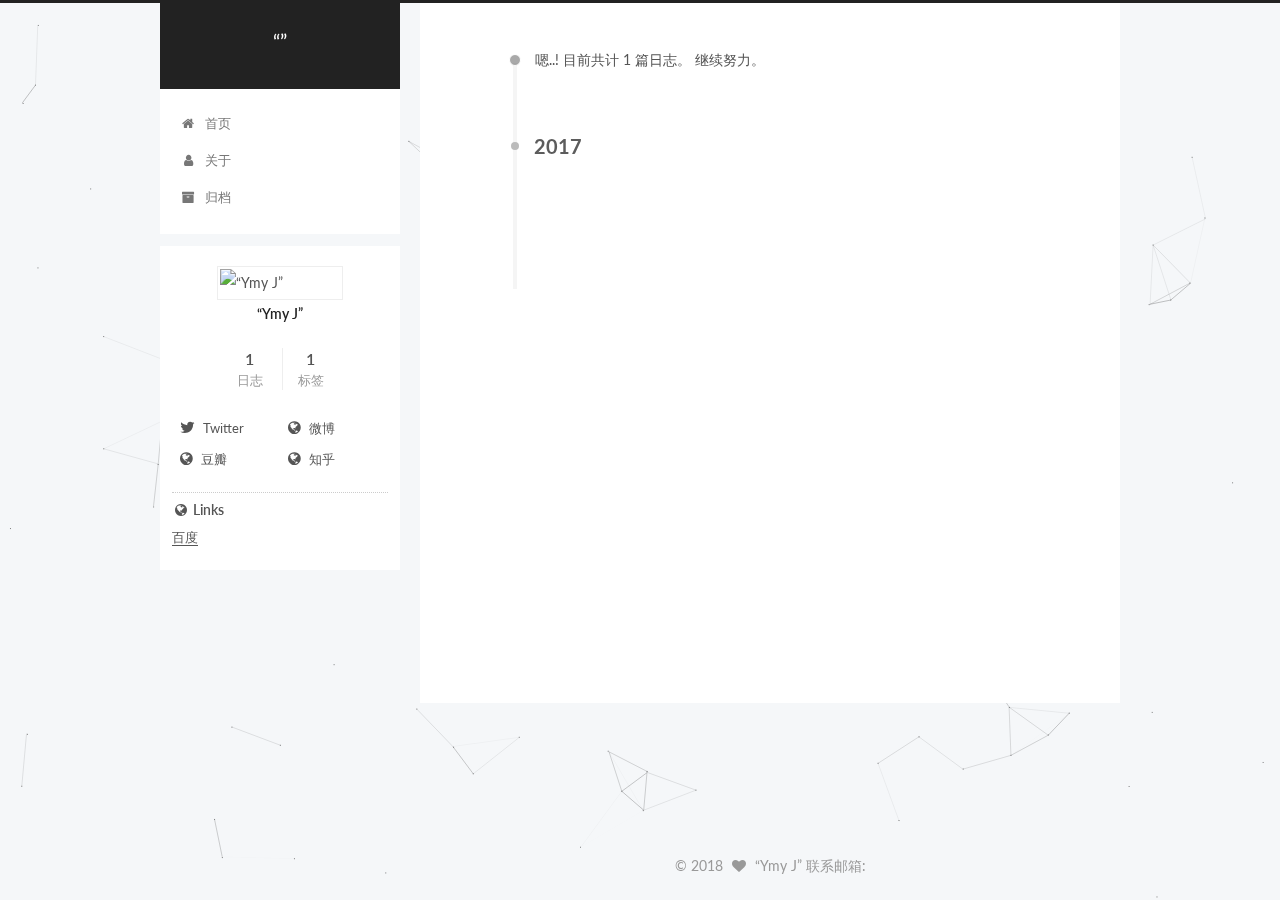
==== commit 311b77fd: "Site updated: 2018-03-27 15:28:34" ====
--- a/archives/index.html
+++ b/archives/index.html
@@ -97,7 +97,7 @@
 
 <meta property="og:type" content="website">
 <meta property="og:title" content="“”">
-<meta property="og:url" content="http://gamejsq.github.io/archives/index.html">
+<meta property="og:url" content="http://www.vpn1314.com/archives/index.html">
 <meta property="og:site_name" content="“”">
 <meta property="og:locale" content="zh-Hans">
 <meta name="twitter:card" content="summary">
@@ -130,7 +130,7 @@
 
 
 
-  <link rel="canonical" href="http://gamejsq.github.io/archives/"/>
+  <link rel="canonical" href="http://www.vpn1314.com/archives/"/>
 
 
 
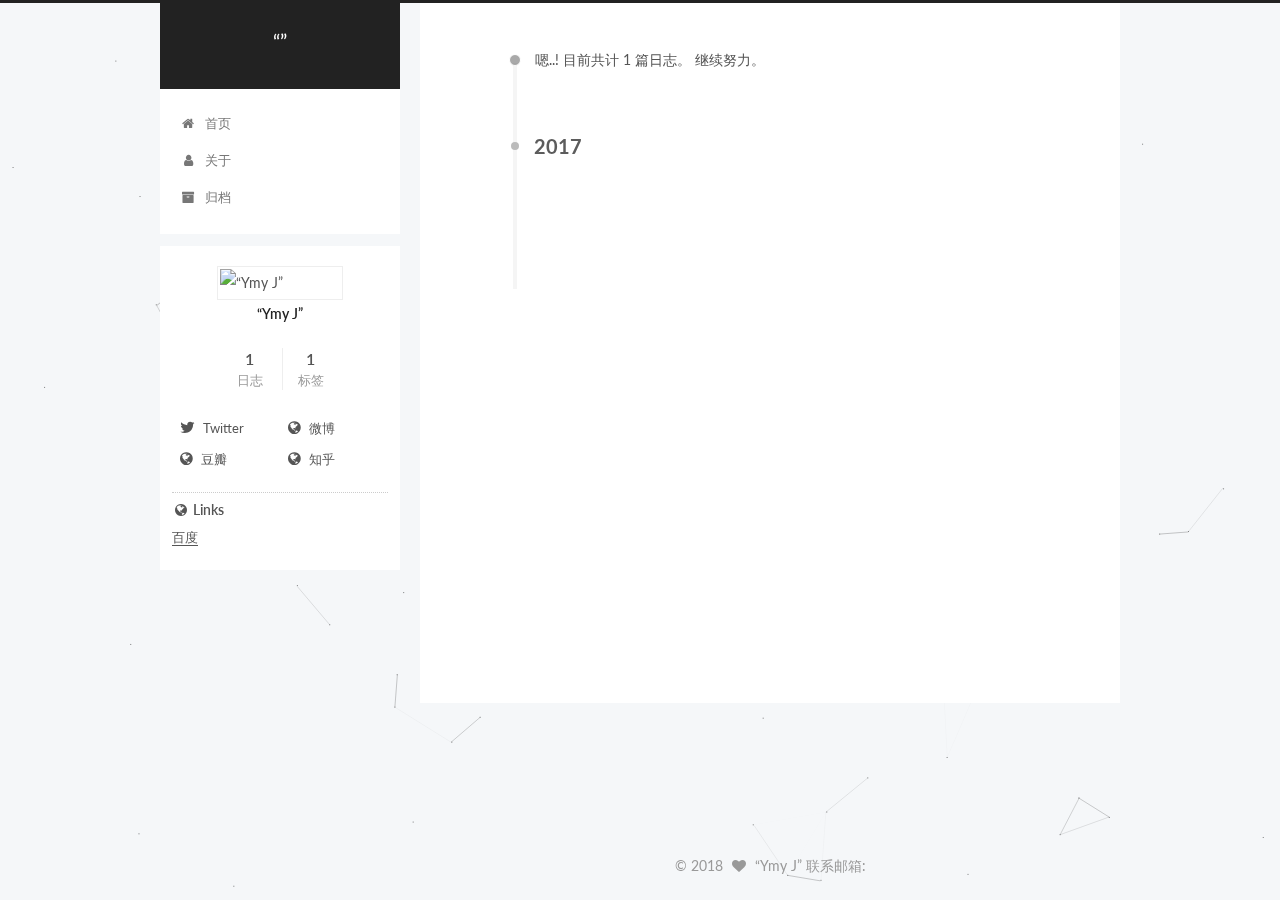
==== commit f6c1140b: "Site updated: 2018-03-27 16:41:19" ====
--- a/archives/index.html
+++ b/archives/index.html
@@ -97,7 +97,7 @@
 
 <meta property="og:type" content="website">
 <meta property="og:title" content="“”">
-<meta property="og:url" content="http://www.vpn1314.com/archives/index.html">
+<meta property="og:url" content="http://yoursite.com/archives/index.html">
 <meta property="og:site_name" content="“”">
 <meta property="og:locale" content="zh-Hans">
 <meta name="twitter:card" content="summary">
@@ -130,7 +130,7 @@
 
 
 
-  <link rel="canonical" href="http://www.vpn1314.com/archives/"/>
+  <link rel="canonical" href="http://yoursite.com/archives/"/>
 
 
 
--- a/css/main.css
+++ b/css/main.css
@@ -1808,7 +1808,7 @@
   width: 4px;
   height: 4px;
   border-radius: 50%;
-  background: #d40bfe;
+  background: #ffe;
 }
 .links-of-blogroll {
   font-size: 13px;
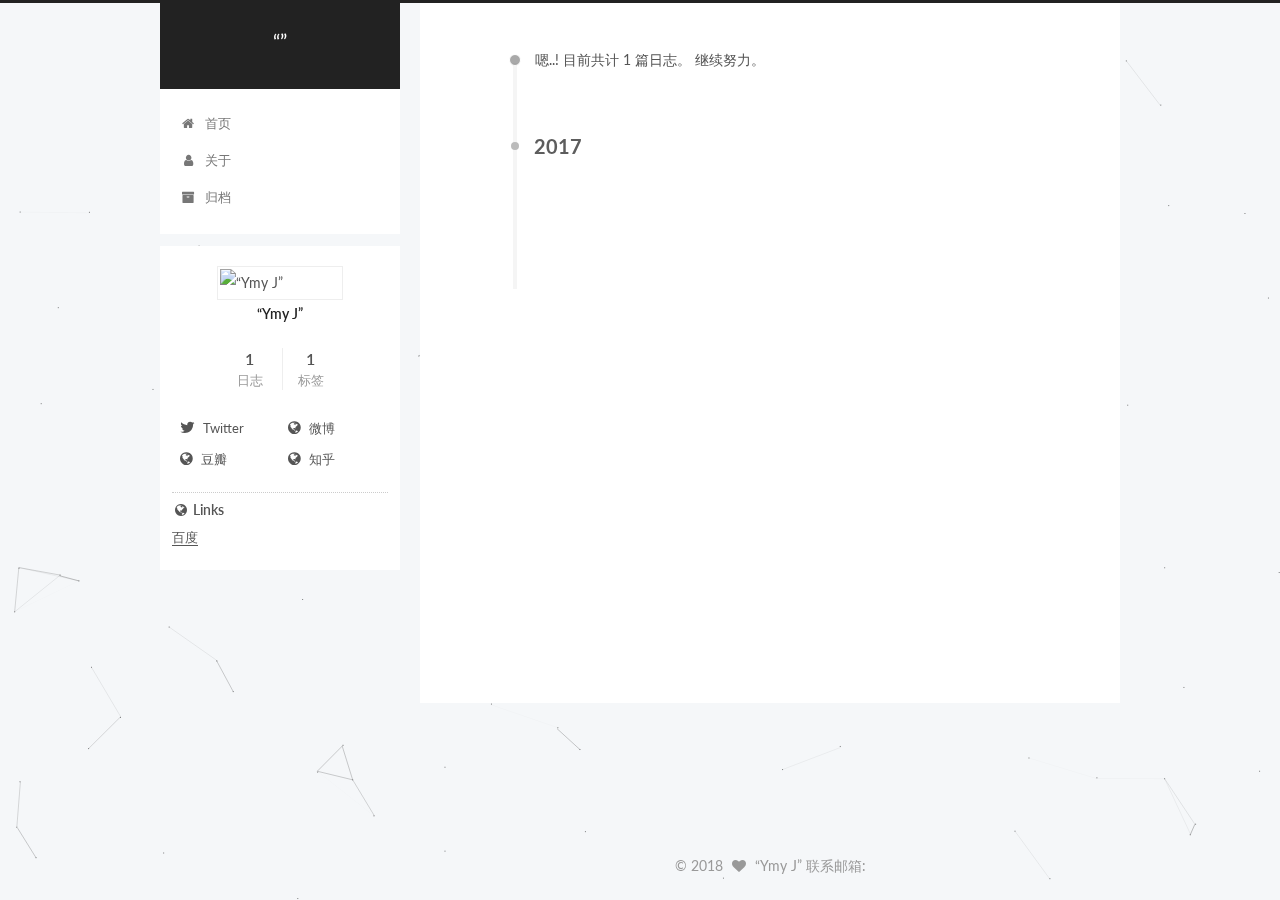
==== commit c2efb5ab: "Site updated: 2018-03-29 19:03:57" ====
--- a/archives/index.html
+++ b/archives/index.html
@@ -290,7 +290,7 @@
         
             <a class="post-title-link" href="/2017/10/31/gamejsqhelp/" itemprop="url">
               
-                <span itemprop="name">最新科学上网排行</span>
+                <span itemprop="name">分享几种稳定可用的翻墙方法</span>
               
             </a>
         
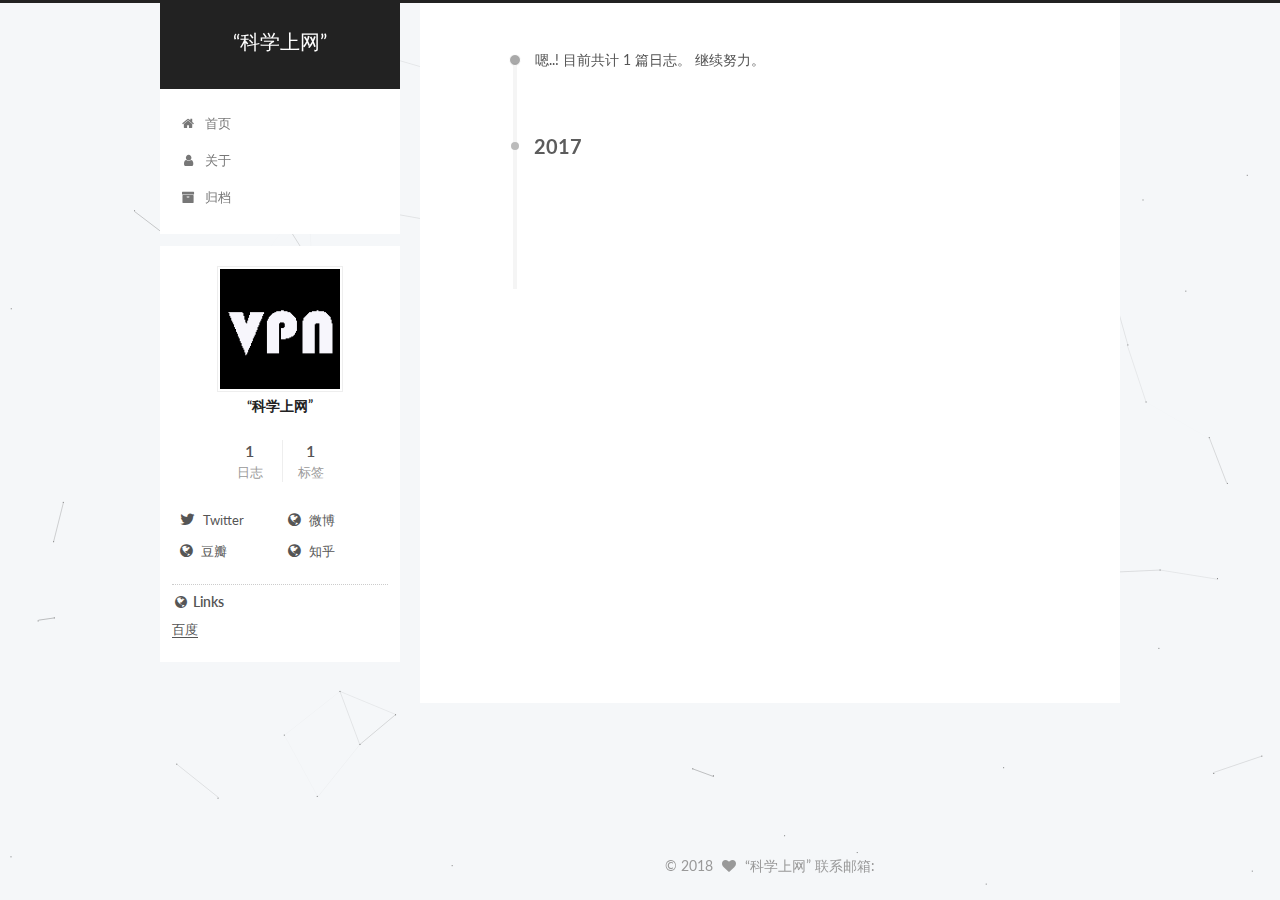
==== commit 15eeca4c: "Site updated: 2018-03-30 13:33:33" ====
--- a/archives/index.html
+++ b/archives/index.html
@@ -96,12 +96,12 @@
 
 
 <meta property="og:type" content="website">
-<meta property="og:title" content="“”">
+<meta property="og:title" content="“科学上网”">
 <meta property="og:url" content="http://yoursite.com/archives/index.html">
-<meta property="og:site_name" content="“”">
+<meta property="og:site_name" content="“科学上网”">
 <meta property="og:locale" content="zh-Hans">
 <meta name="twitter:card" content="summary">
-<meta name="twitter:title" content="“”">
+<meta name="twitter:title" content="“科学上网”">
 
 
 
@@ -136,7 +136,7 @@
 
 
 
-  <title>归档 | “”</title>
+  <title>归档 | “科学上网”</title>
   
 
 
@@ -178,7 +178,7 @@
     <div class="custom-logo-site-title">
       <a href="/"  class="brand" rel="start">
         <span class="logo-line-before"><i></i></span>
-        <span class="site-title">“”</span>
+        <span class="site-title">“科学上网”</span>
         <span class="logo-line-after"><i></i></span>
       </a>
     </div>
@@ -350,9 +350,9 @@
       <section class="site-overview sidebar-panel sidebar-panel-active">
         <div class="site-author motion-element" itemprop="author" itemscope itemtype="http://schema.org/Person">
           <img class="site-author-image" itemprop="image"
-               src="/images/avatar.gif"
-               alt="“Ymy J”" />
-          <p class="site-author-name" itemprop="name">“Ymy J”</p>
+               src="/images/avatar.png"
+               alt="“科学上网”" />
+          <p class="site-author-name" itemprop="name">“科学上网”</p>
            
               <p class="site-description motion-element" itemprop="description"></p>
           
@@ -481,7 +481,7 @@
   <span class="with-love">
     <i class="fa fa-heart"></i>
   </span>
-  <span class="author" itemprop="copyrightHolder">“Ymy J” 联系邮箱: </span>
+  <span class="author" itemprop="copyrightHolder">“科学上网” 联系邮箱: </span>
 </div>
 
 
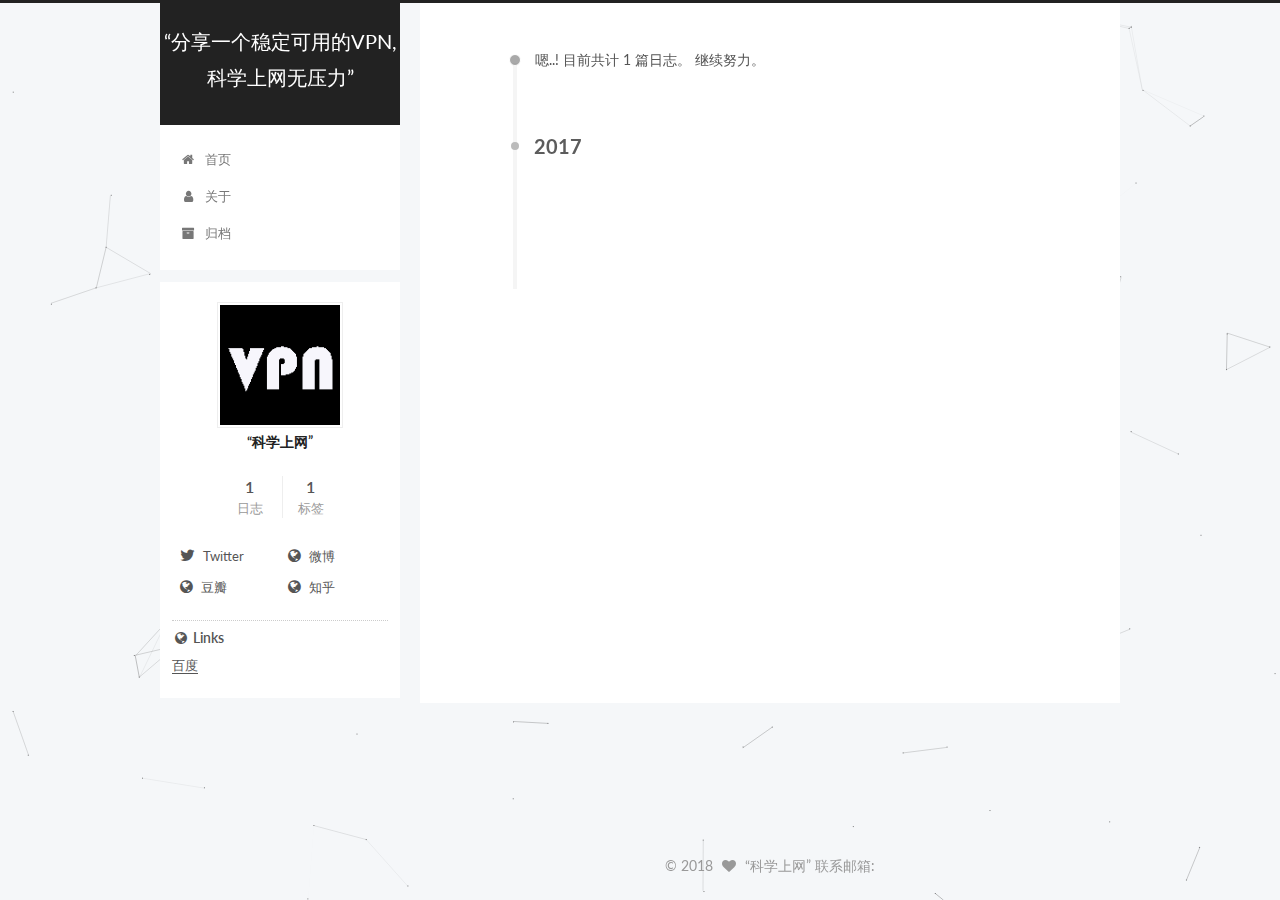
==== commit 22d631bf: "Site updated: 2018-05-23 15:08:09" ====
--- a/archives/index.html
+++ b/archives/index.html
@@ -96,12 +96,12 @@
 
 
 <meta property="og:type" content="website">
-<meta property="og:title" content="“科学上网”">
+<meta property="og:title" content="“分享一个稳定可用的VPN,科学上网无压力”">
 <meta property="og:url" content="http://yoursite.com/archives/index.html">
-<meta property="og:site_name" content="“科学上网”">
+<meta property="og:site_name" content="“分享一个稳定可用的VPN,科学上网无压力”">
 <meta property="og:locale" content="zh-Hans">
 <meta name="twitter:card" content="summary">
-<meta name="twitter:title" content="“科学上网”">
+<meta name="twitter:title" content="“分享一个稳定可用的VPN,科学上网无压力”">
 
 
 
@@ -136,7 +136,7 @@
 
 
 
-  <title>归档 | “科学上网”</title>
+  <title>归档 | “分享一个稳定可用的VPN,科学上网无压力”</title>
   
 
 
@@ -178,7 +178,7 @@
     <div class="custom-logo-site-title">
       <a href="/"  class="brand" rel="start">
         <span class="logo-line-before"><i></i></span>
-        <span class="site-title">“科学上网”</span>
+        <span class="site-title">“分享一个稳定可用的VPN,科学上网无压力”</span>
         <span class="logo-line-after"><i></i></span>
       </a>
     </div>
@@ -290,7 +290,7 @@
         
             <a class="post-title-link" href="/2017/10/31/gamejsqhelp/" itemprop="url">
               
-                <span itemprop="name">分享几种稳定可用的翻墙方法</span>
+                <span itemprop="name">分享几种稳定可用的科学上网方法</span>
               
             </a>
         
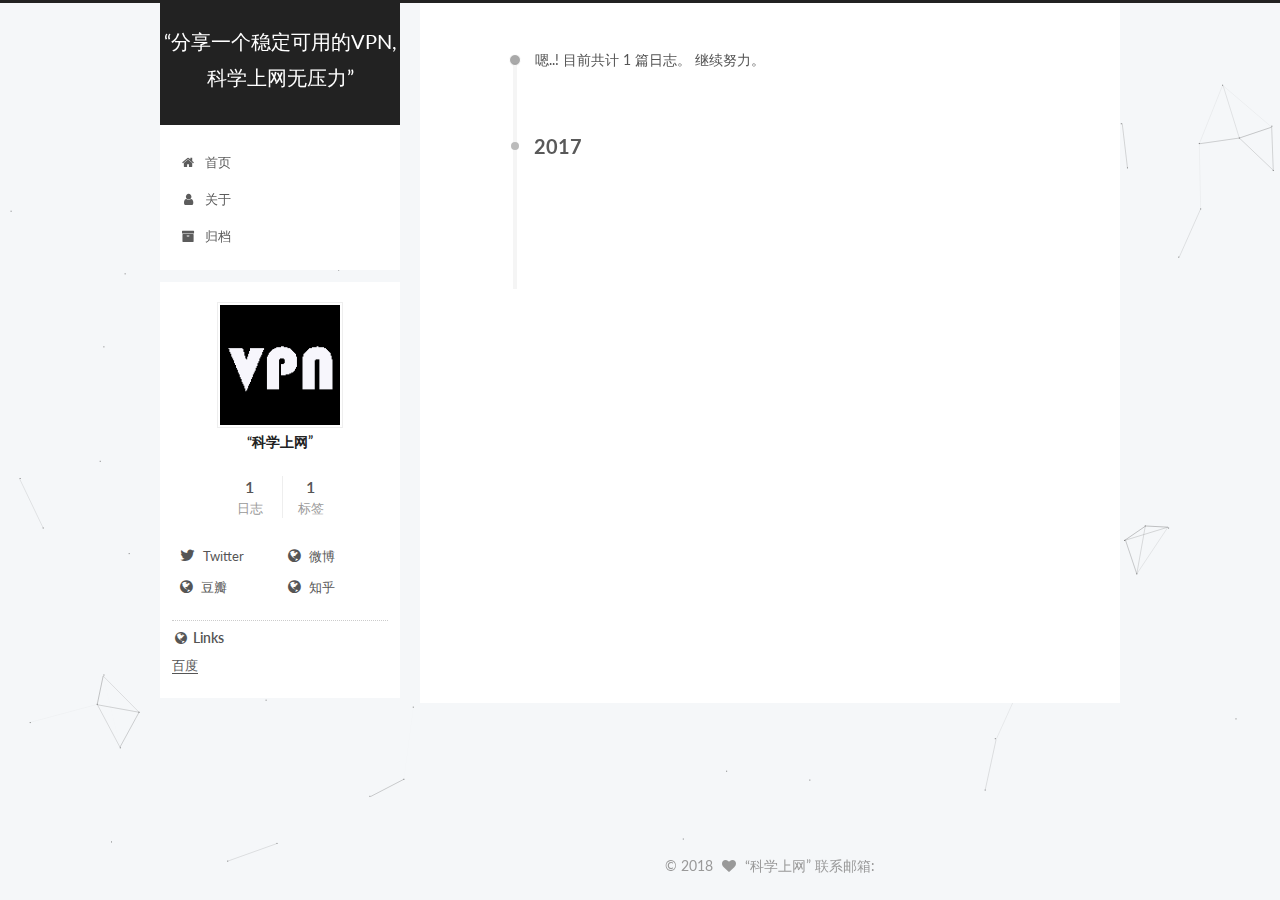
==== commit 09e21c95: "Site updated: 2018-05-25 16:36:27" ====
--- a/archives/index.html
+++ b/archives/index.html
@@ -290,7 +290,7 @@
         
             <a class="post-title-link" href="/2017/10/31/gamejsqhelp/" itemprop="url">
               
-                <span itemprop="name">分享几种稳定可用的科学上网方法</span>
+                <span itemprop="name">最新科学上网排行</span>
               
             </a>
         
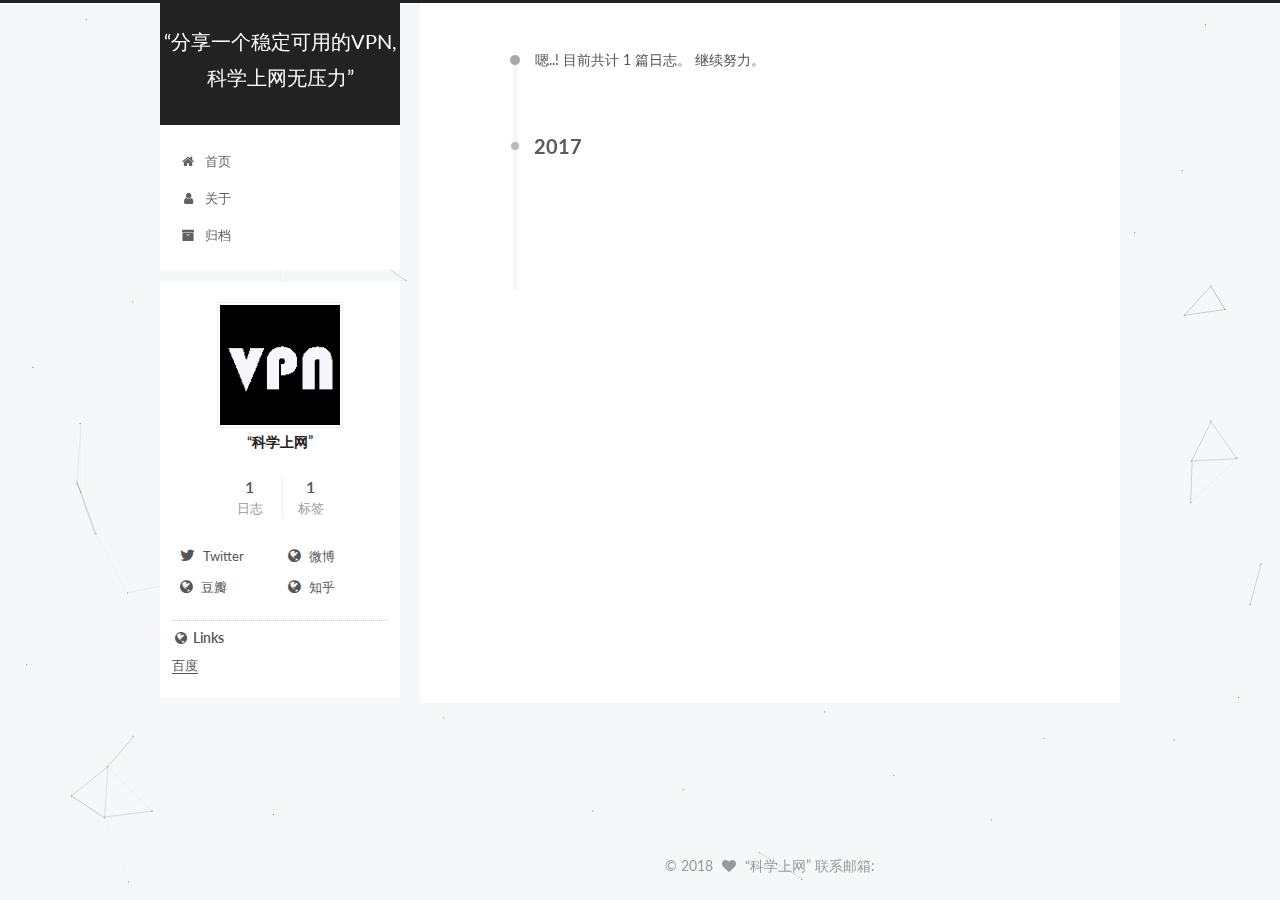
==== commit a57a8da4: "Site updated: 2018-05-28 14:01:11" ====
--- a/archives/index.html
+++ b/archives/index.html
@@ -290,7 +290,7 @@
         
             <a class="post-title-link" href="/2017/10/31/gamejsqhelp/" itemprop="url">
               
-                <span itemprop="name">最新科学上网排行</span>
+                <span itemprop="name">分享几种稳定可用的科学上网方法</span>
               
             </a>
         
